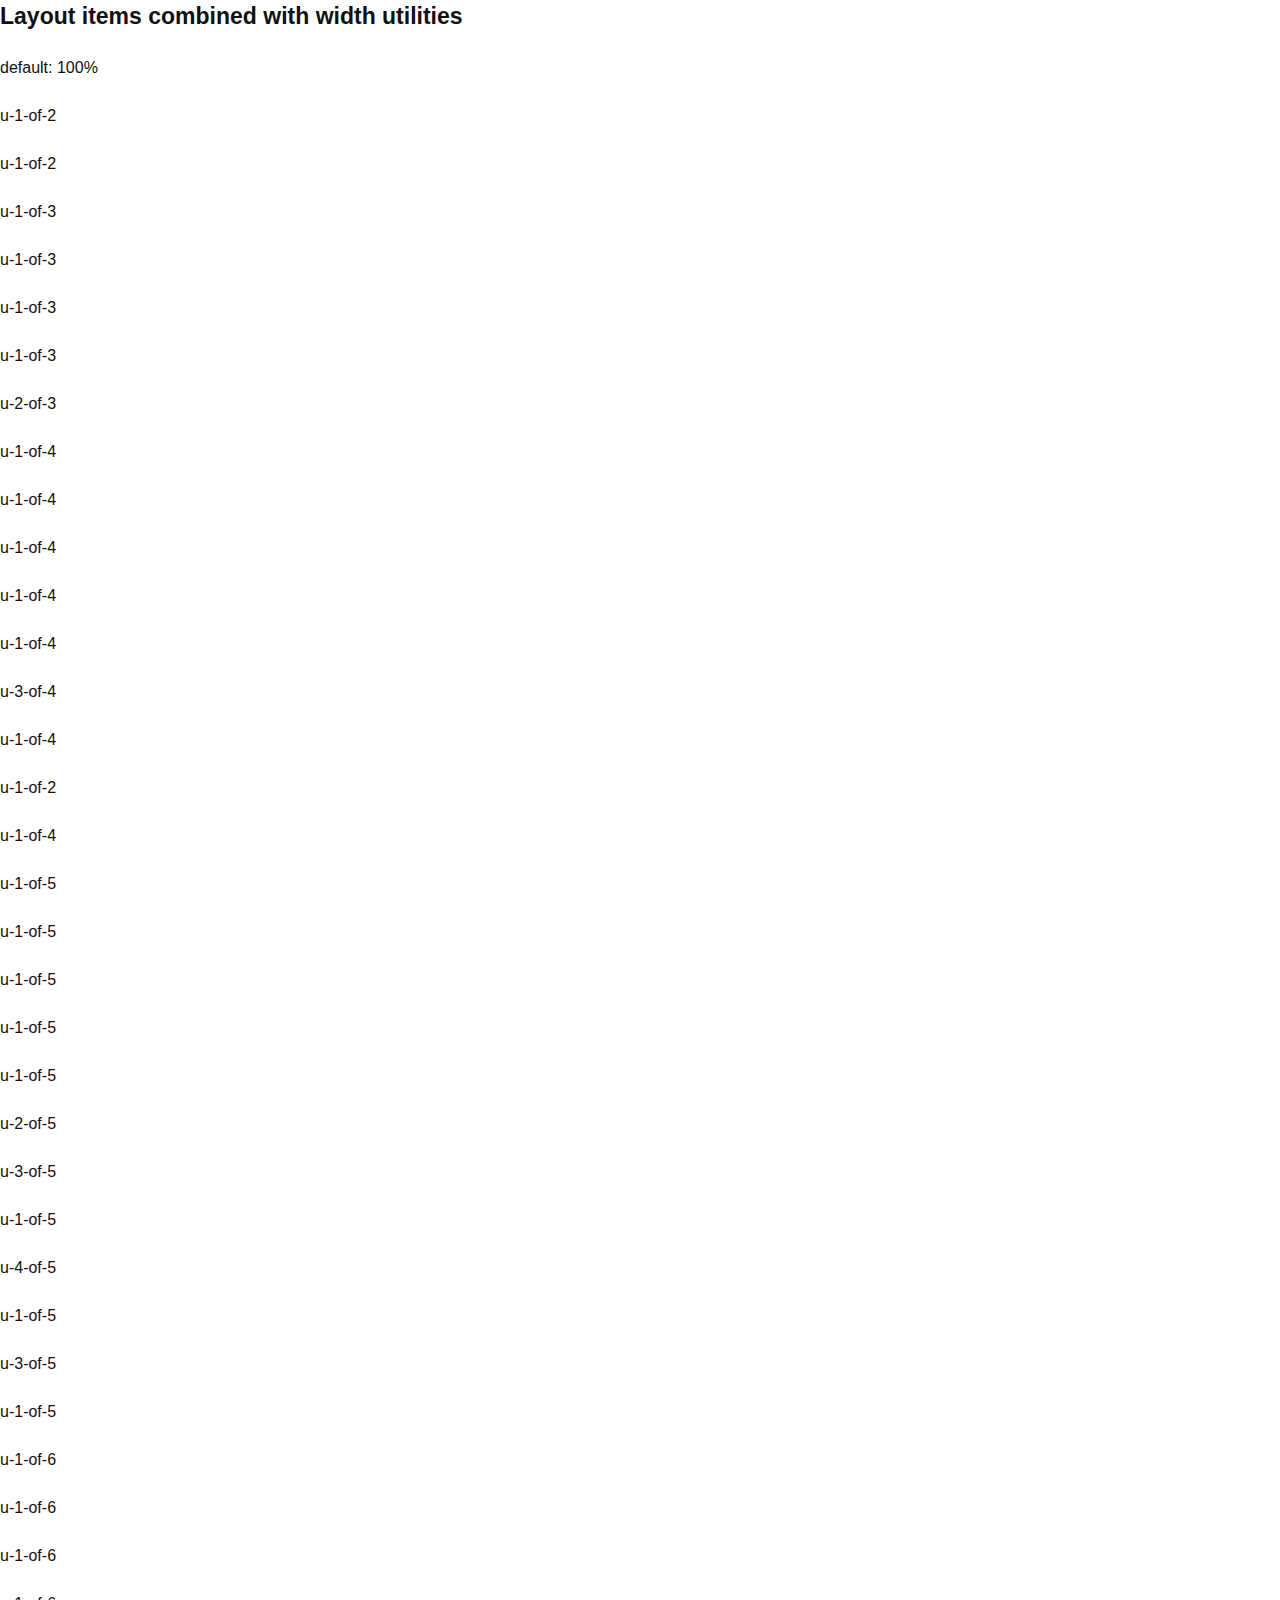
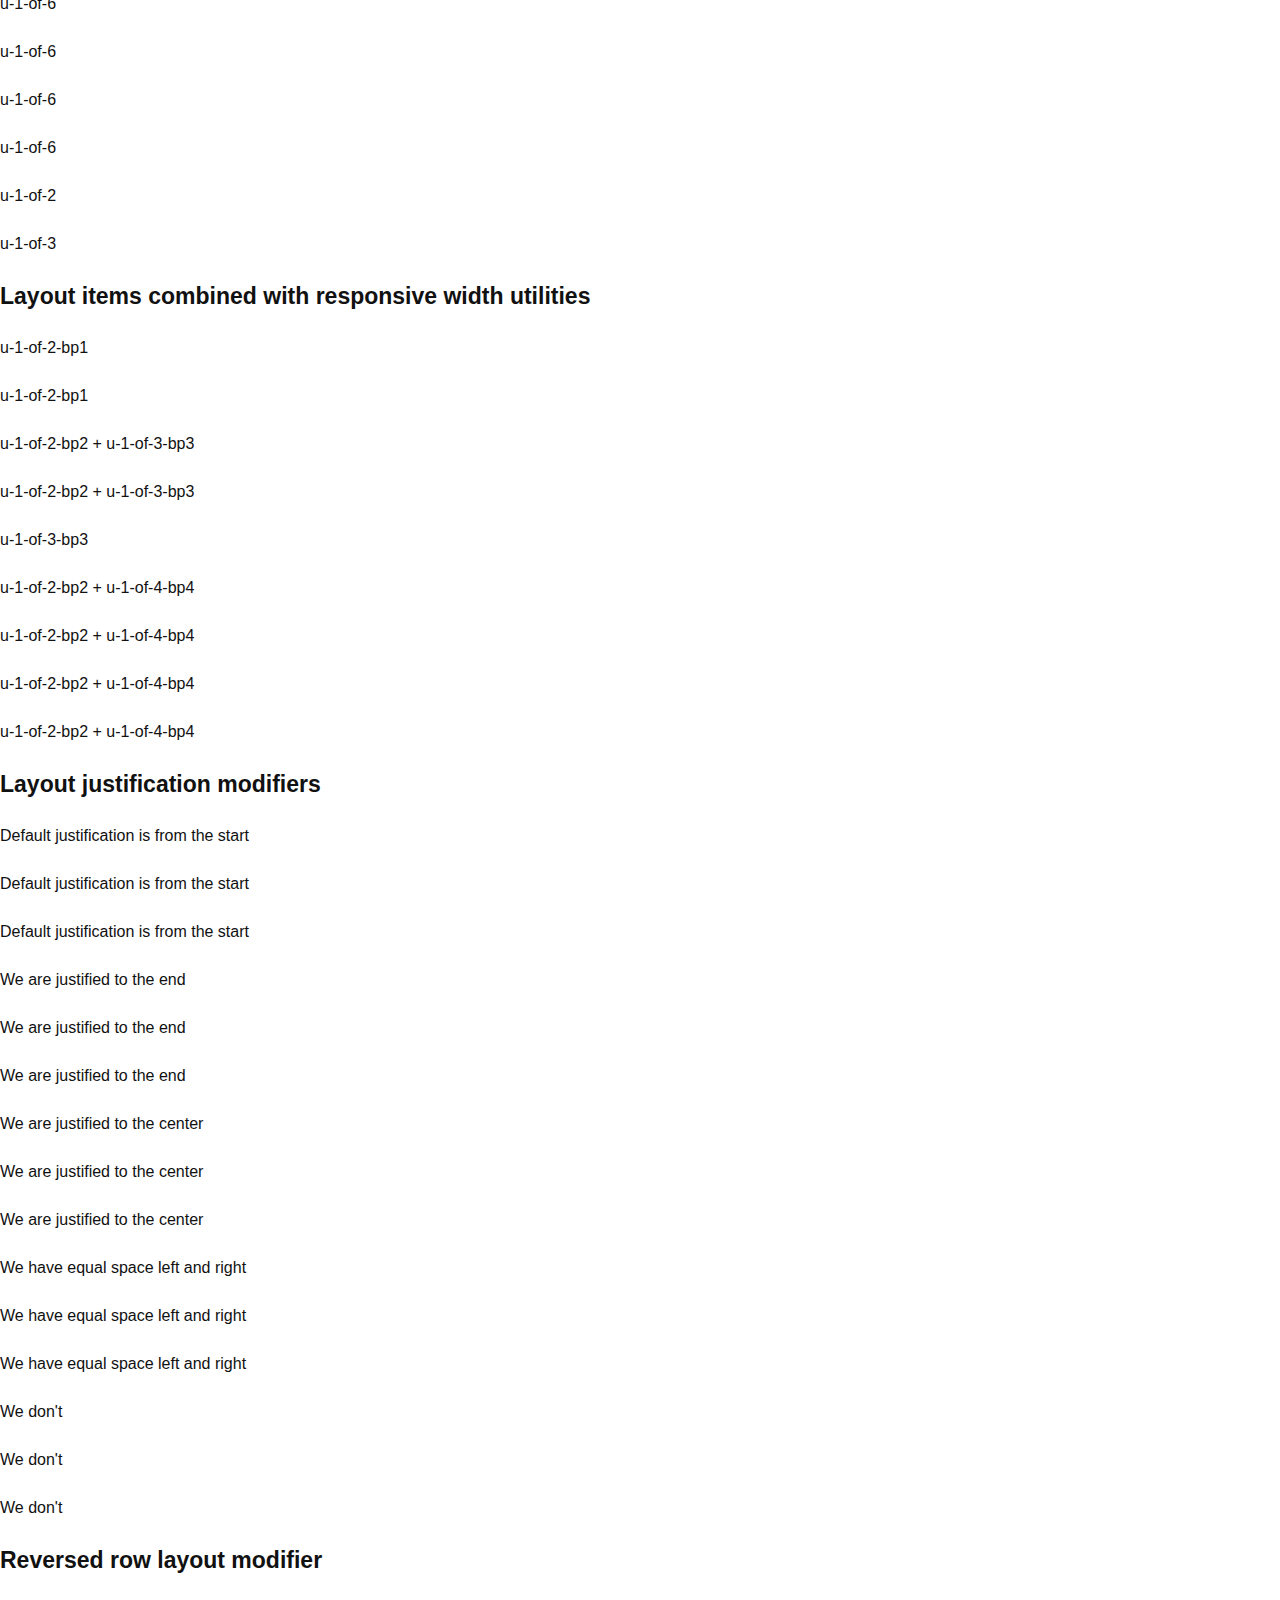
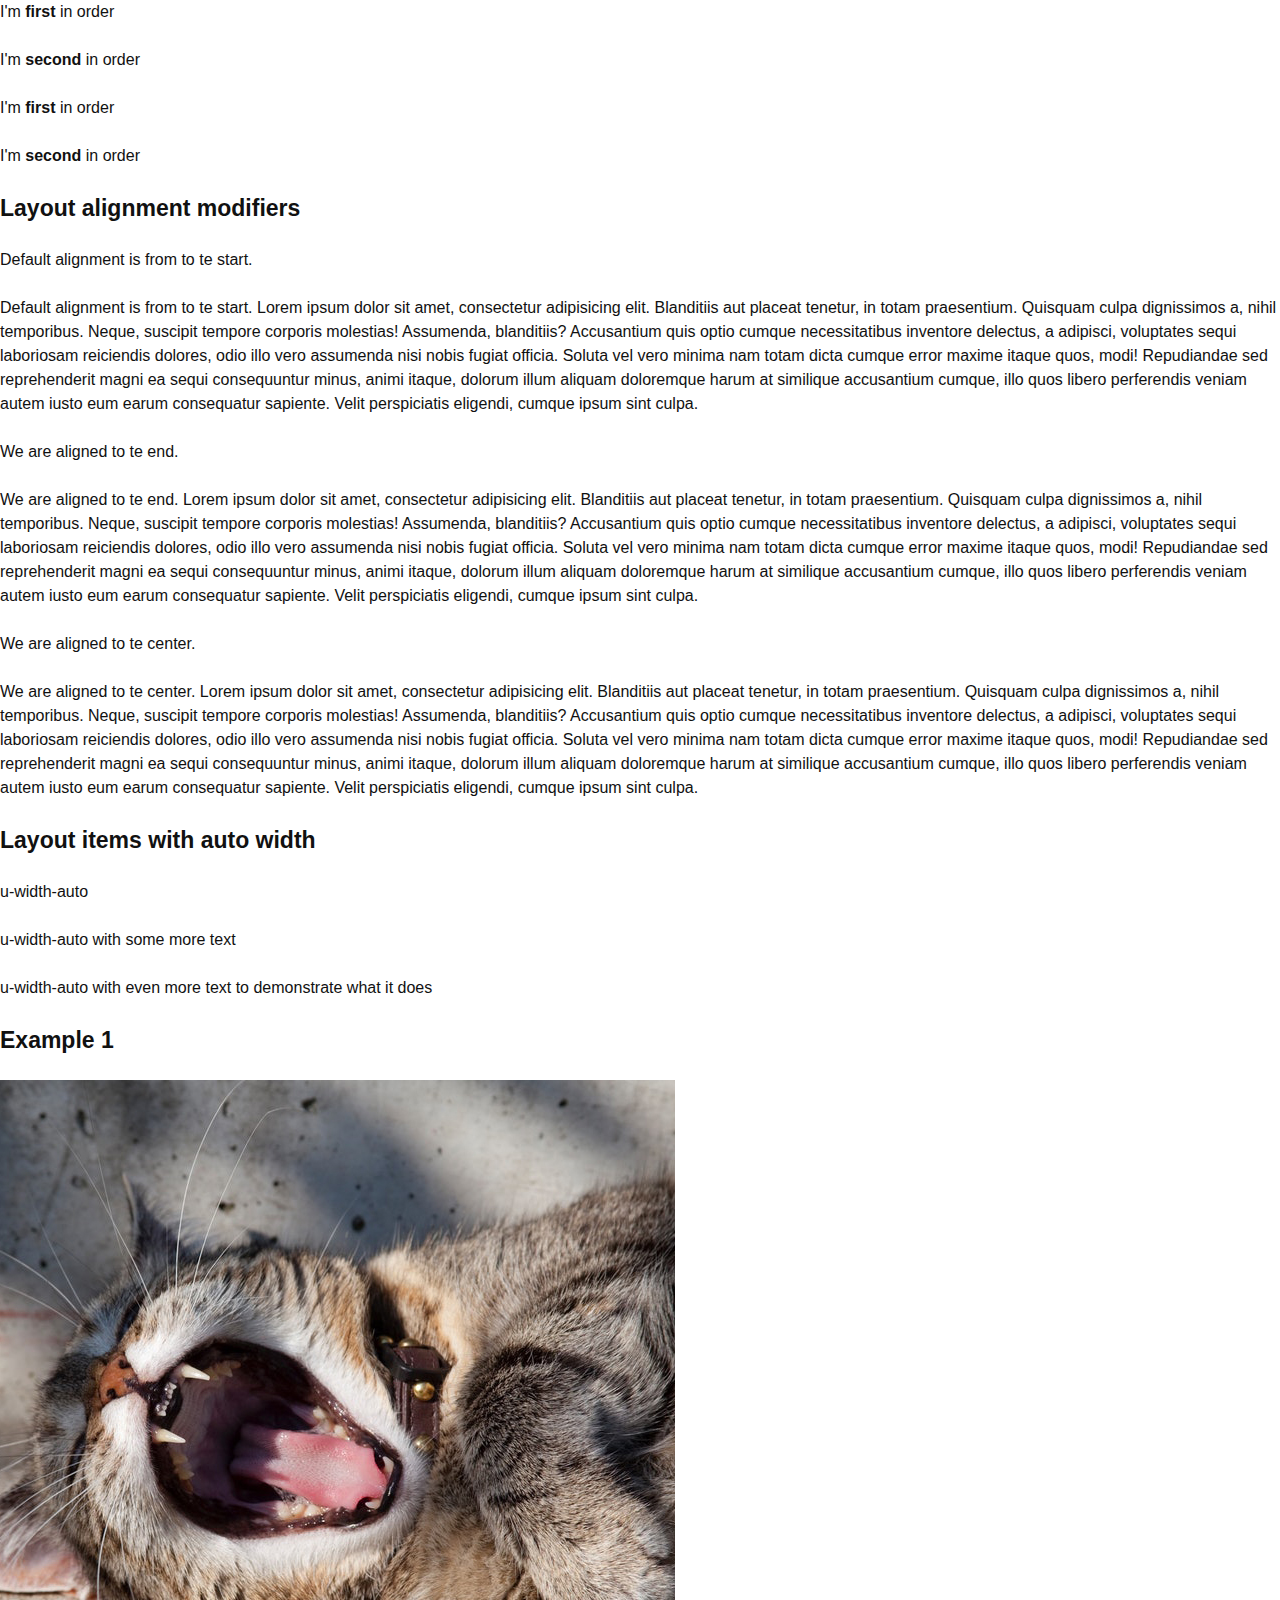
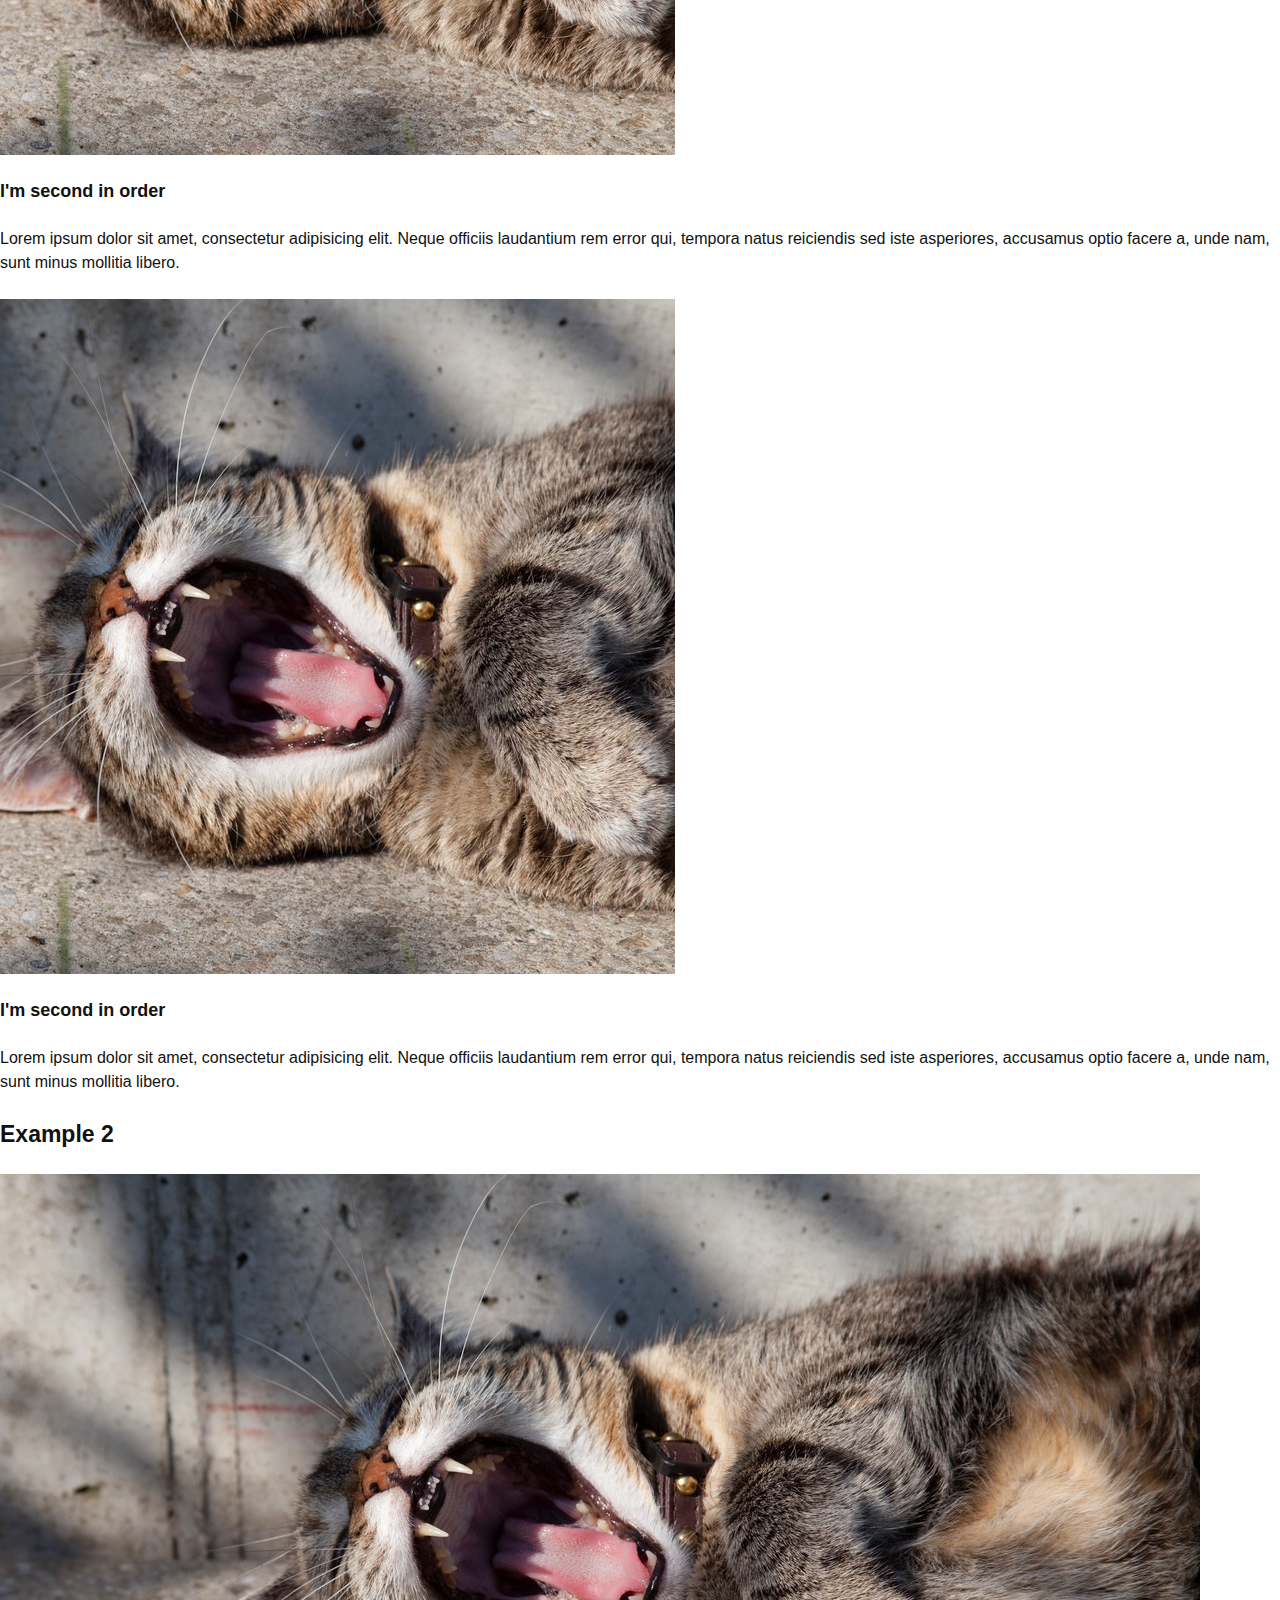
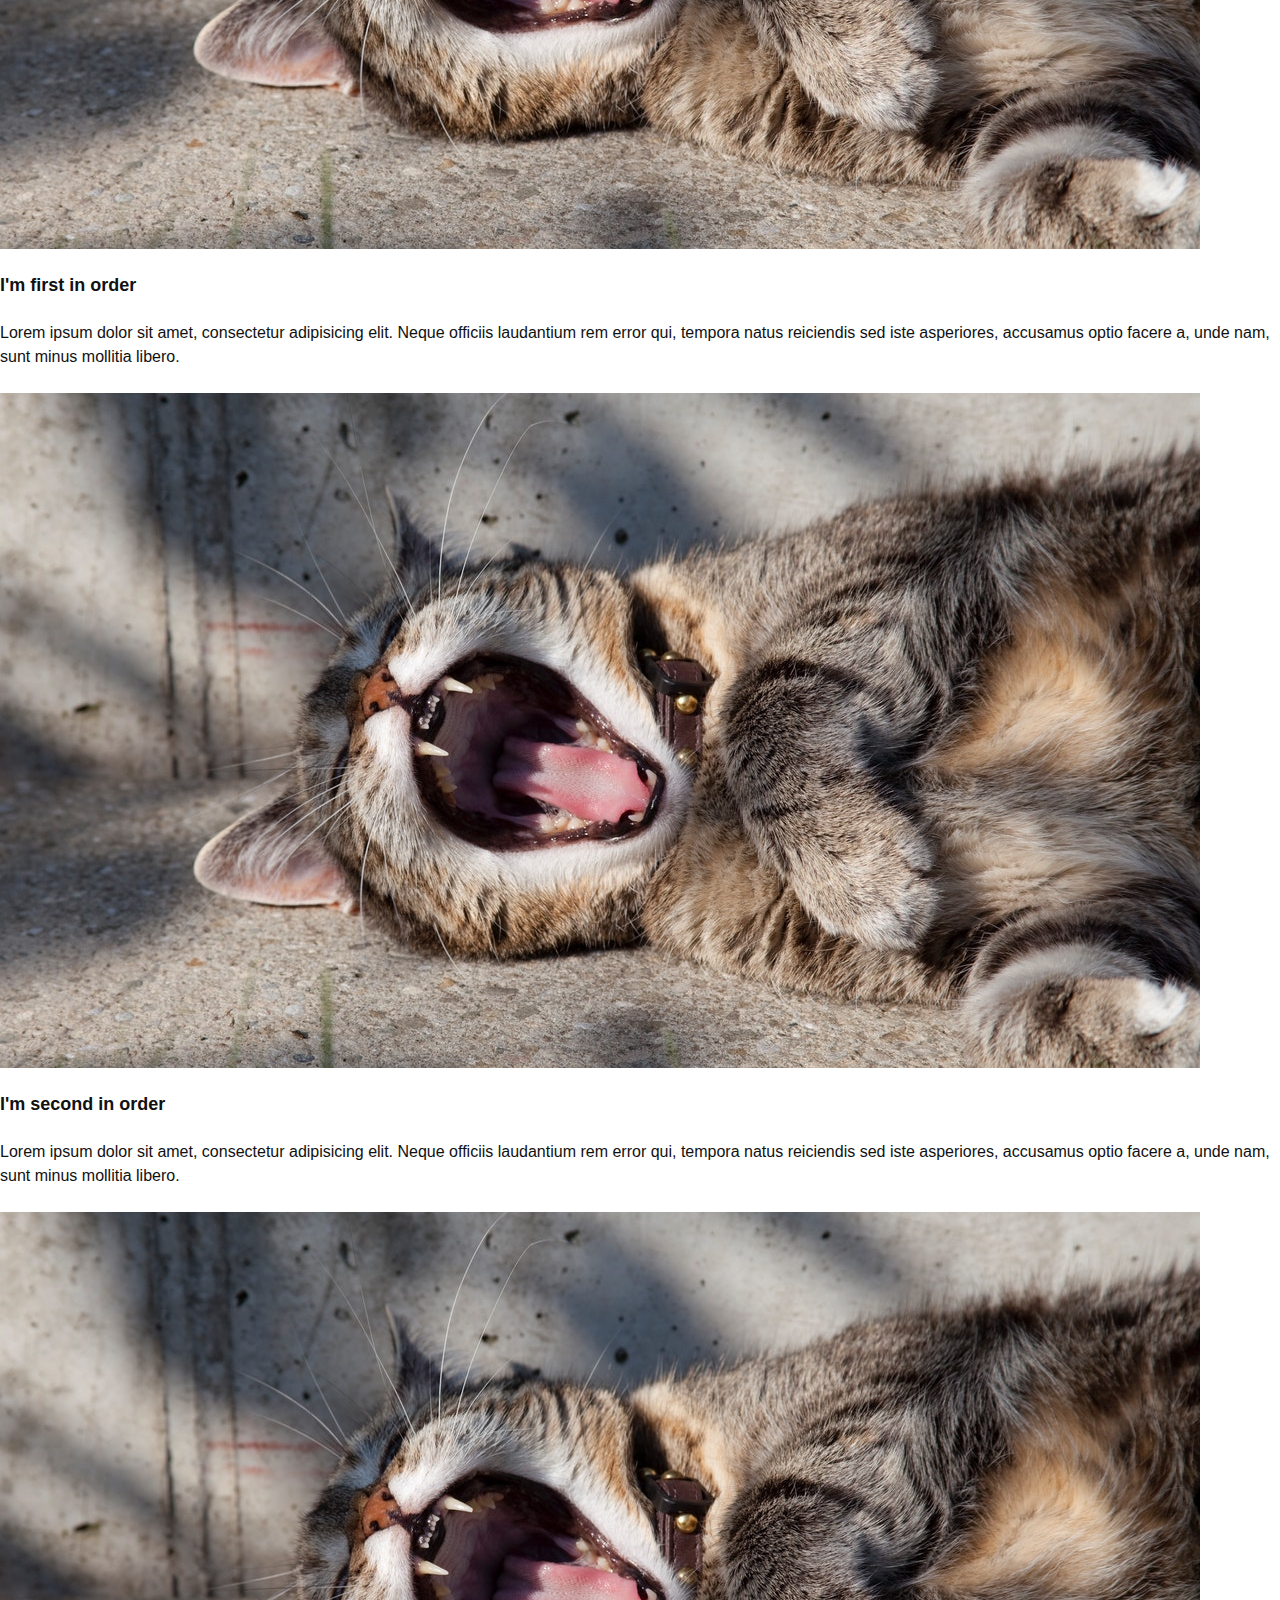
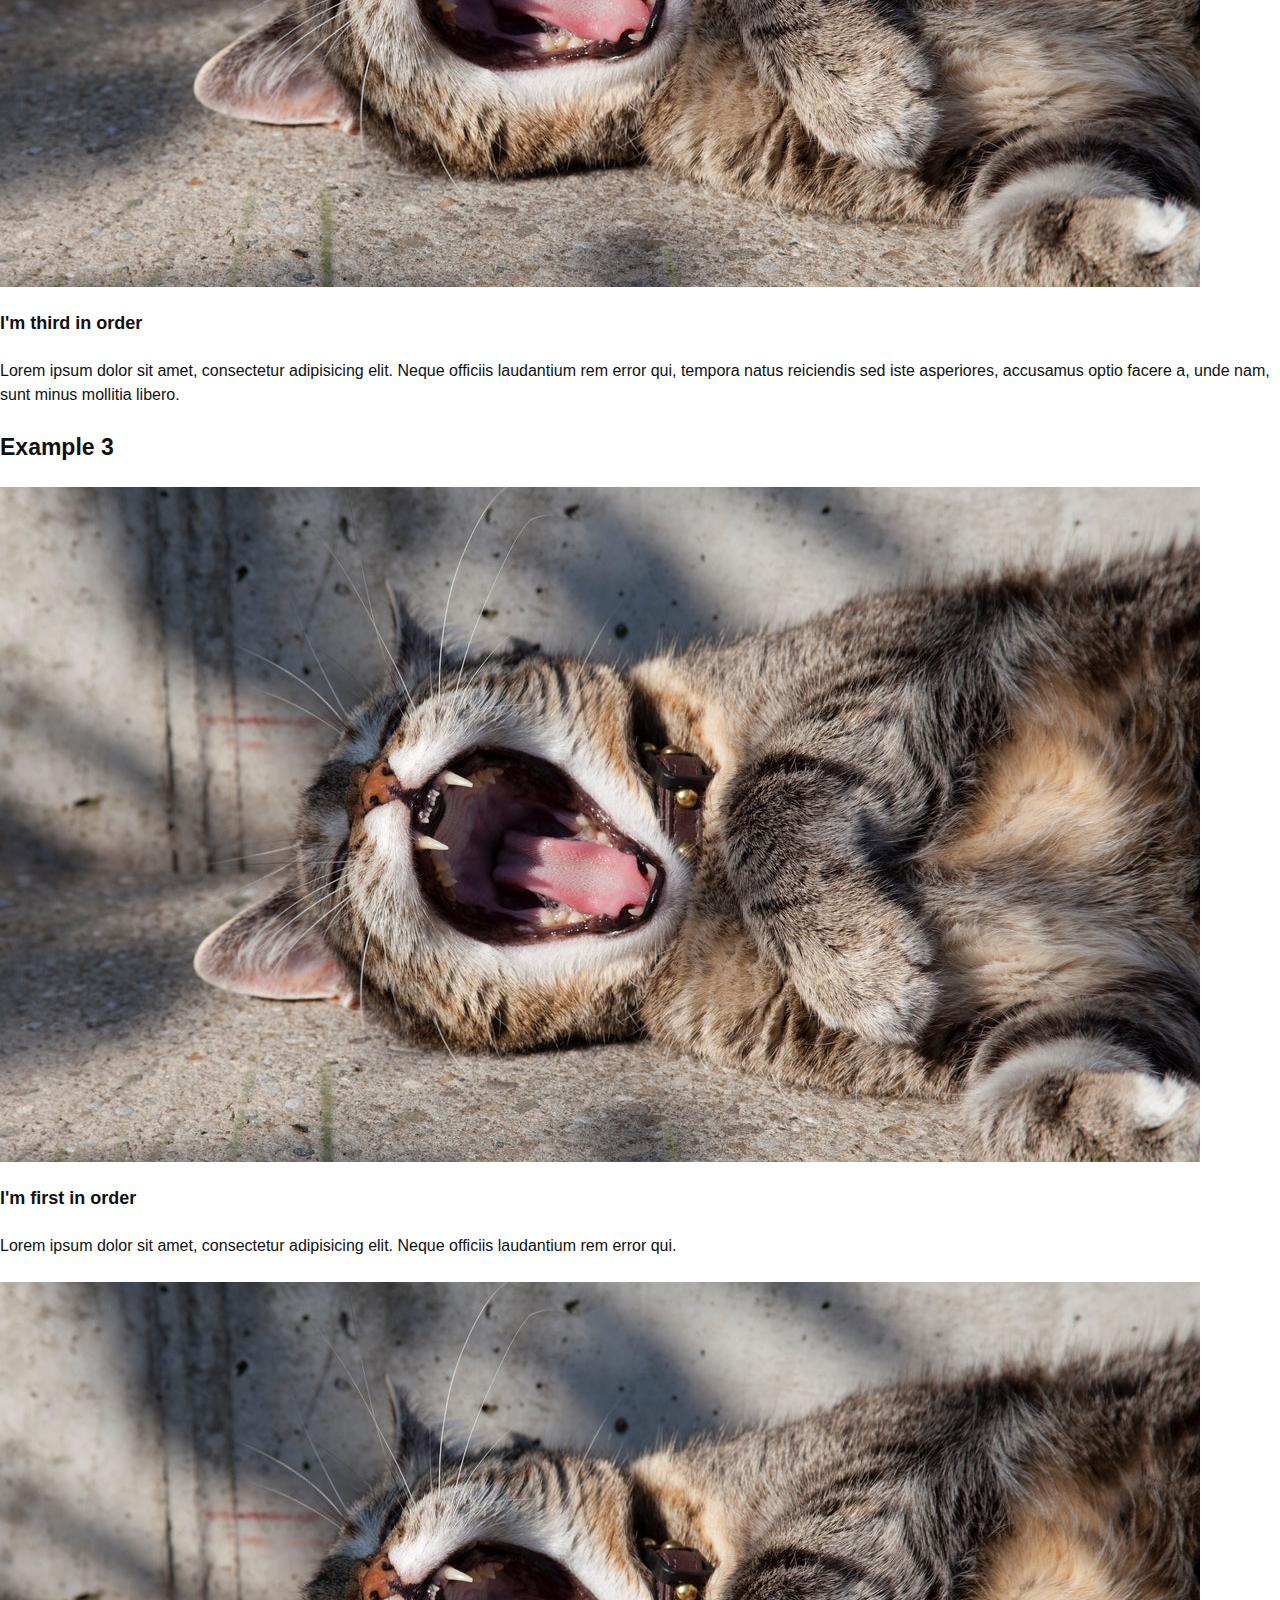
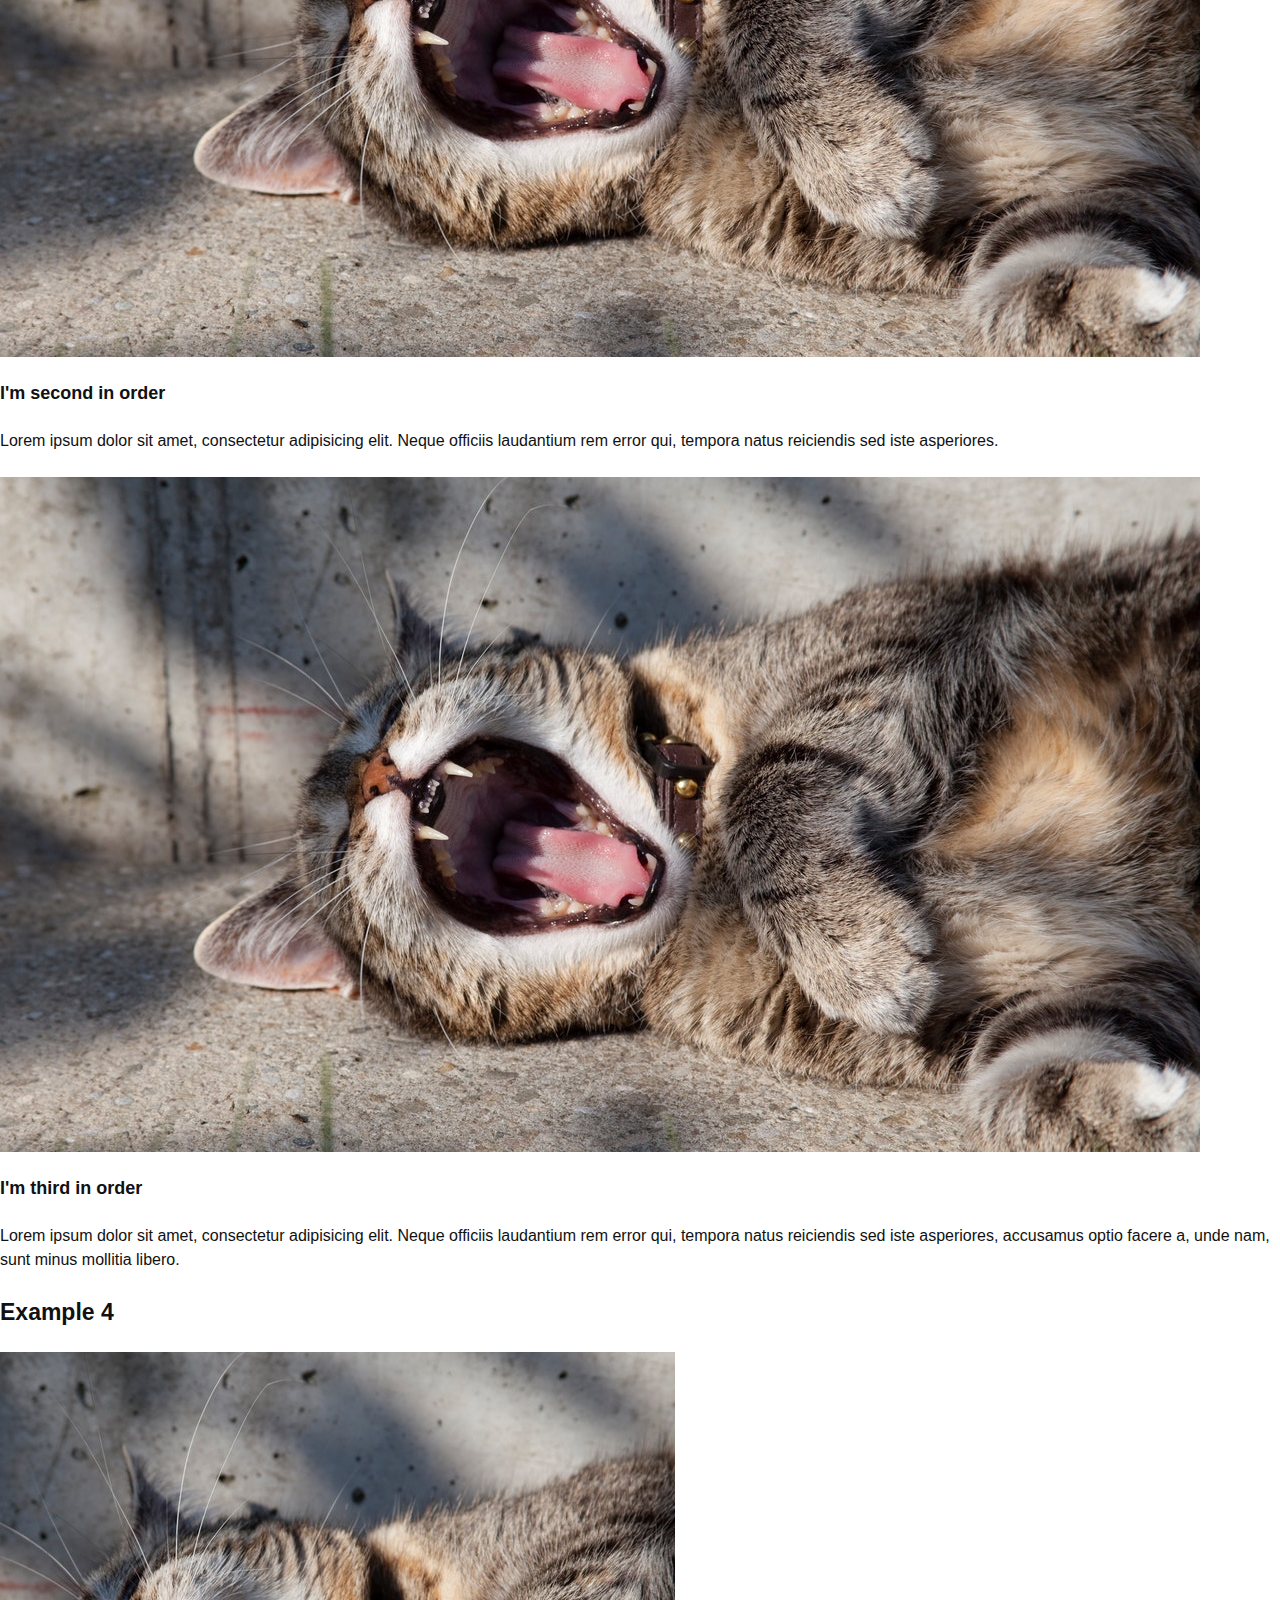
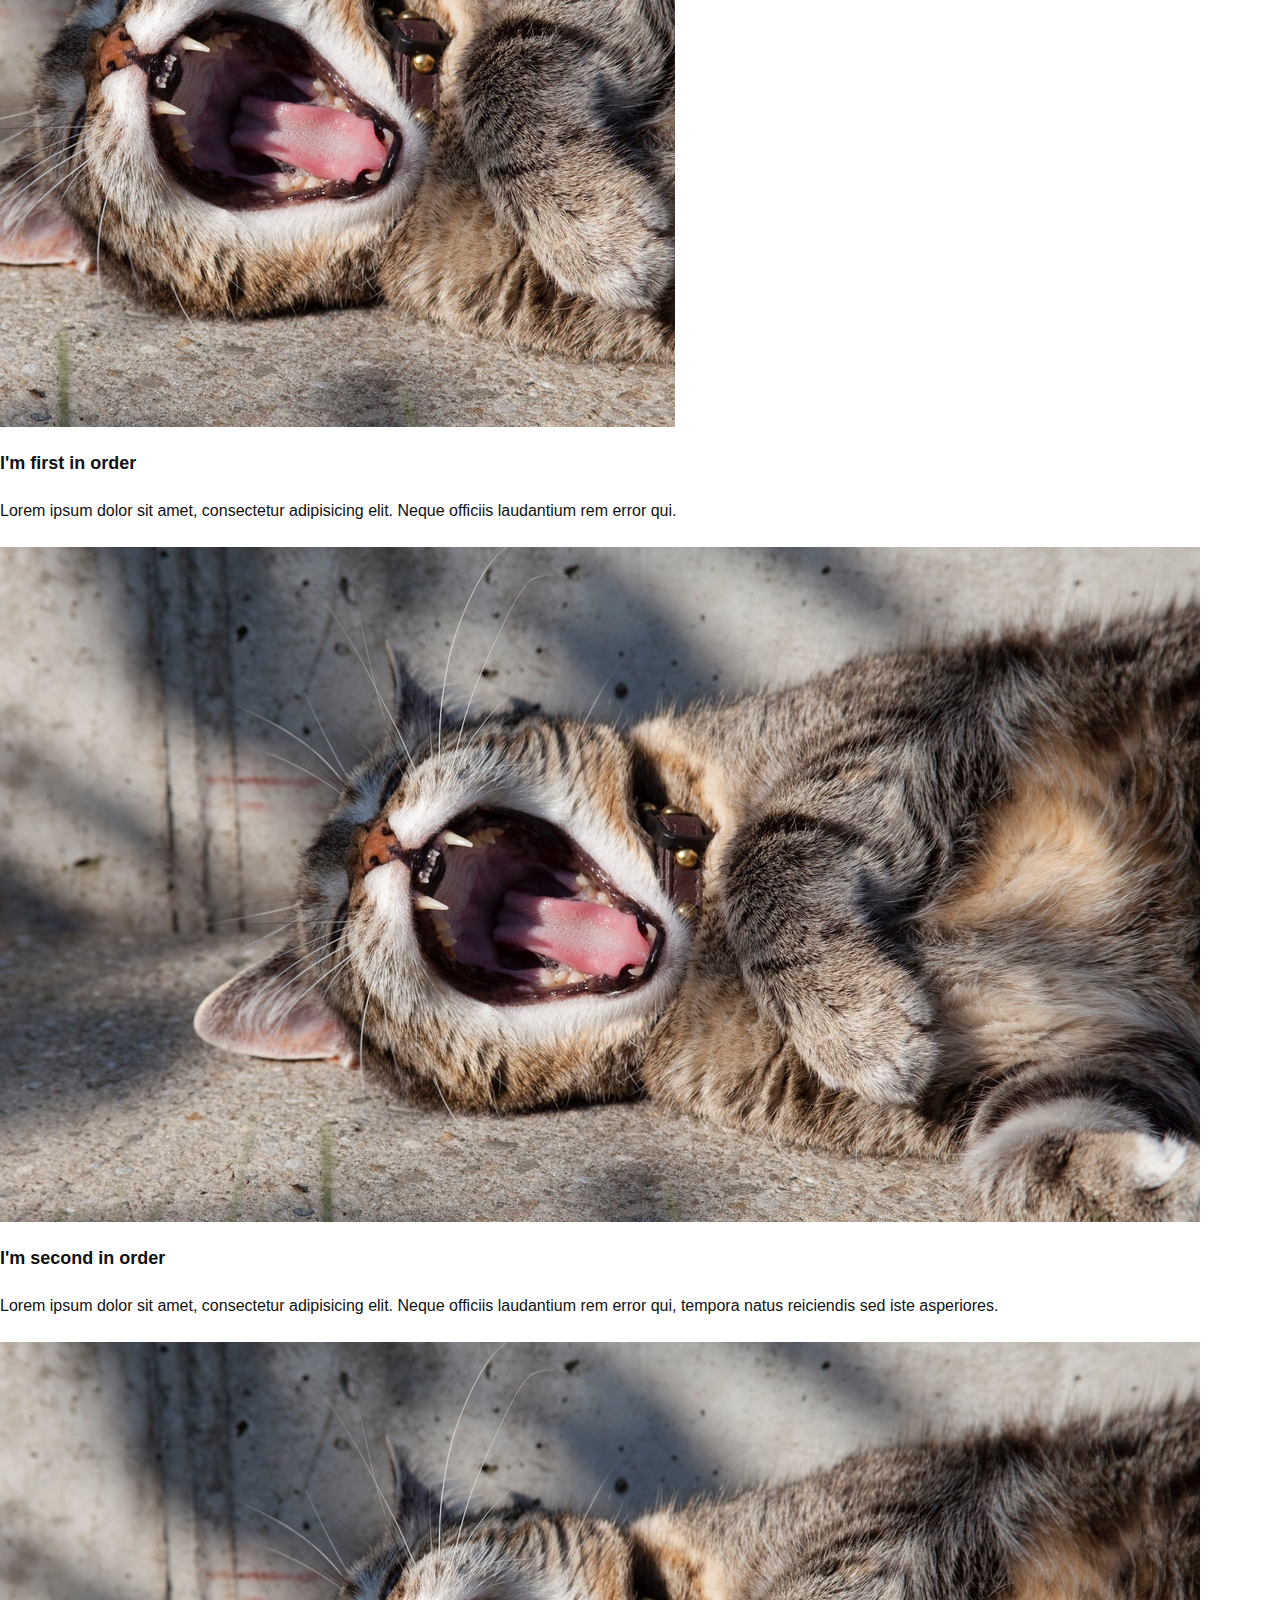
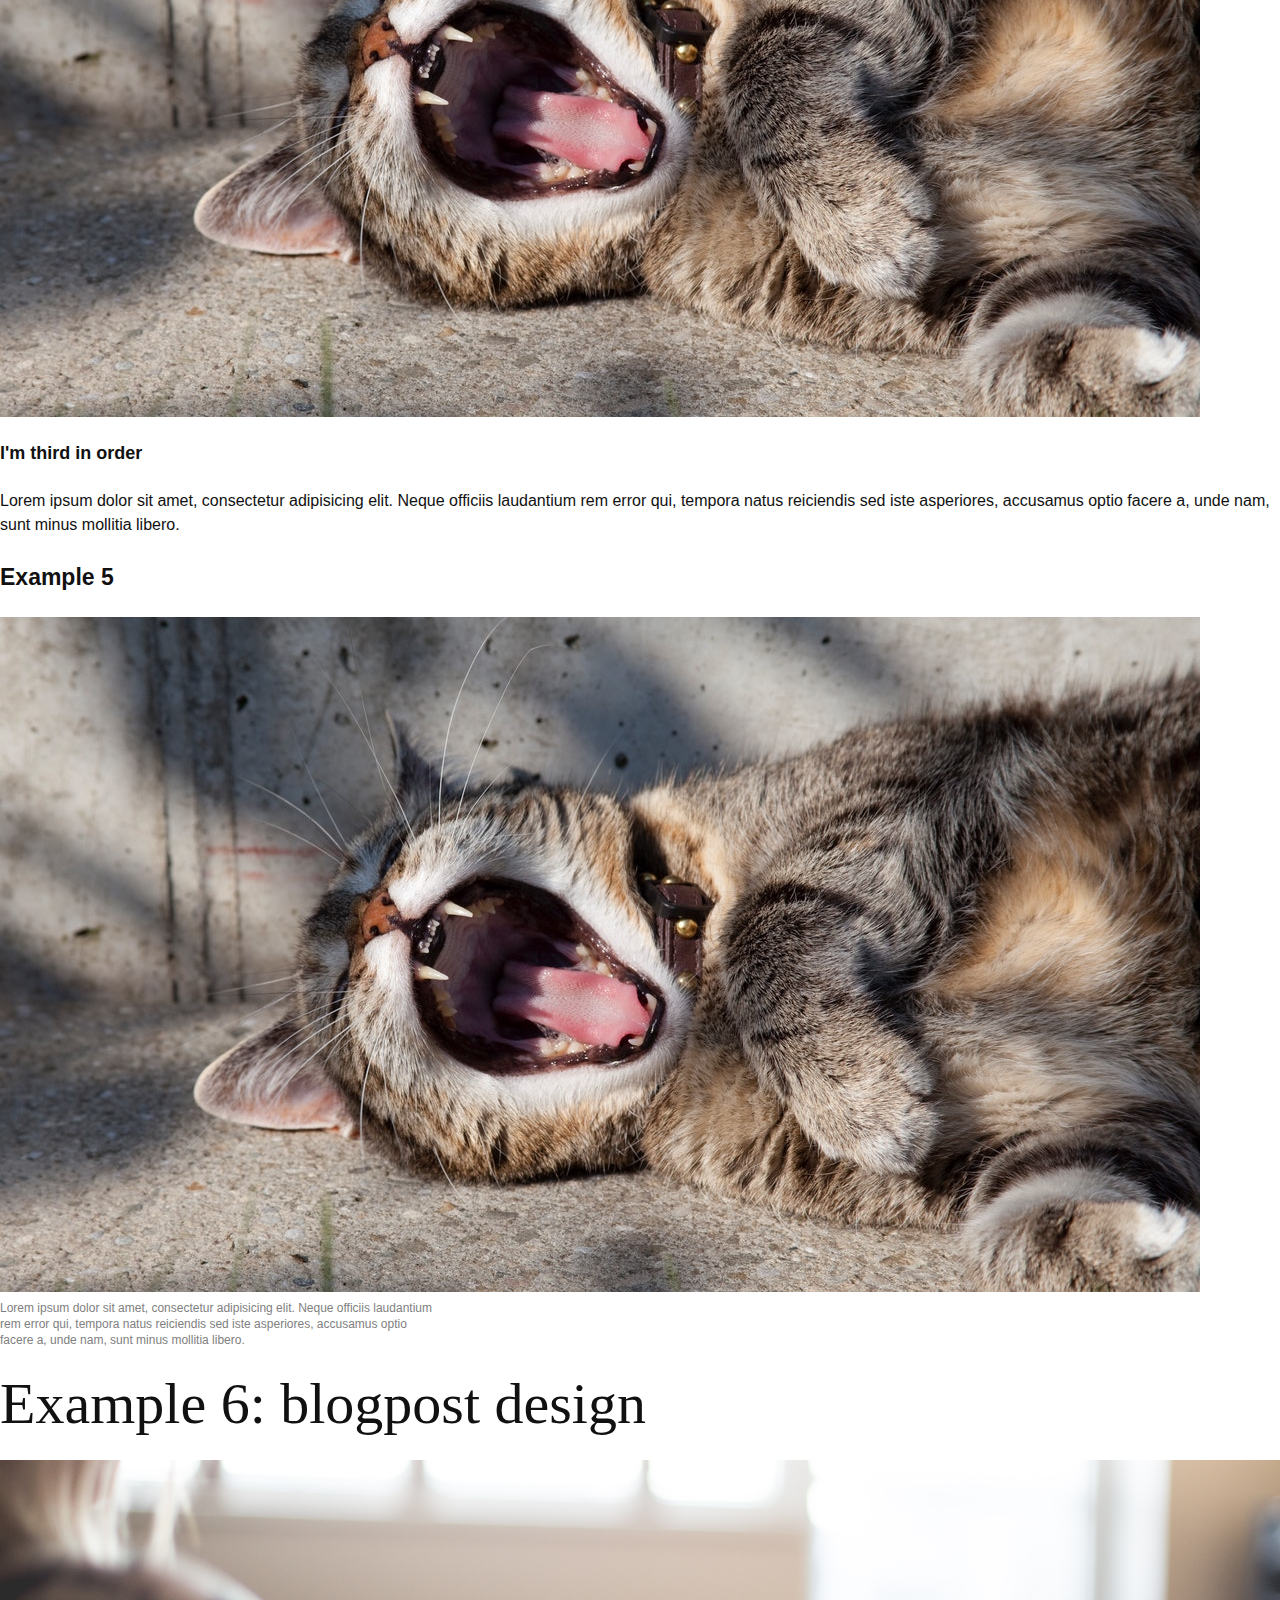
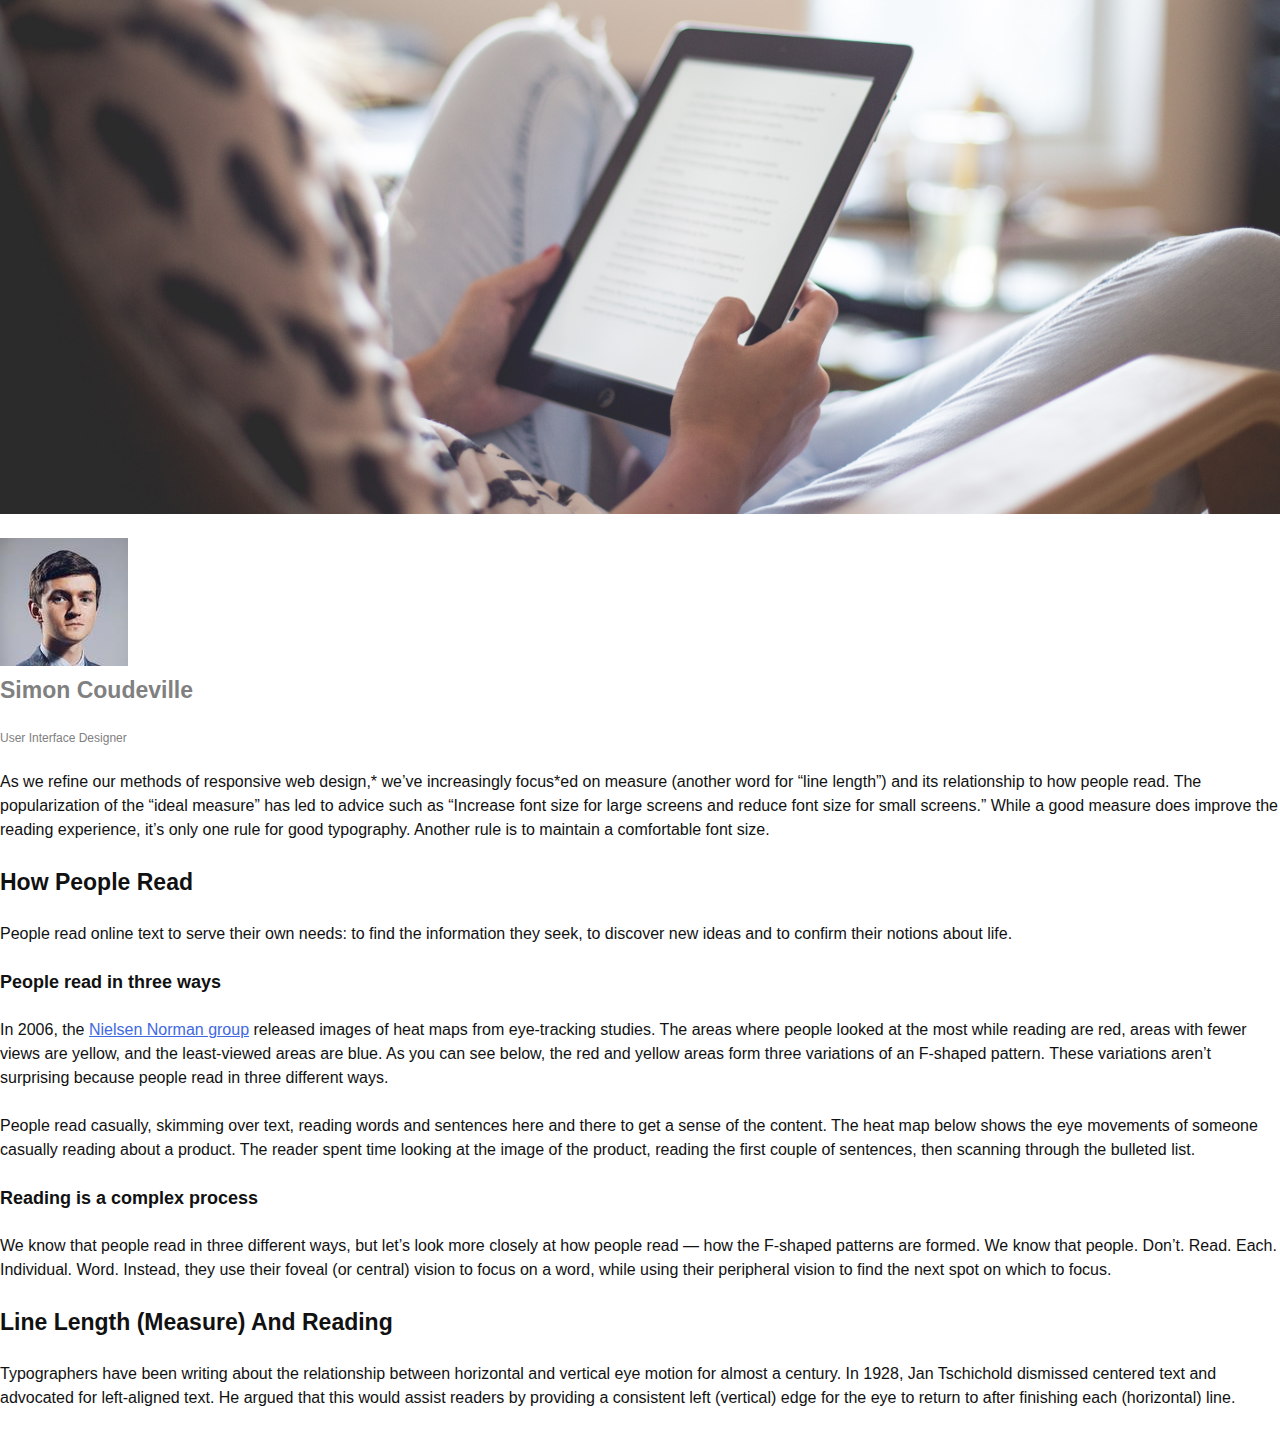
==== layout.html @ b695cb7d "Initial commit" ====
<!doctype html>
<html lang="en">

<head>
    <meta charset="utf-8">
    <meta http-equiv="x-ua-compatible" content="ie=edge">
    <title>Simon Coudeville - HTML5 Boilerplate</title>
    <meta name="description" content="This is my HTML5 boilerplate.">
    <meta name="viewport" content="width=device-width, initial-scale=1.0">
    <meta name="msapplication-TileColor" content="#e85e00">
    <meta name="theme-color" content="#e85e00">

    <link rel="icon" href="favicon.svg">
    <link rel="apple-touch-icon" href="apple-touch-icon.png">
    <link rel="manifest" href="manifest.json">

    <link rel="stylesheet" href="css/normalize.css">
    <link rel="stylesheet" href="css/screen.css">
</head>

<body>
    <section class="o-row o-row--lg">
        <div class="o-container">
            <h2>Layout items combined with width utilities</h2>
            <div class="o-layout o-layout--gutter">
                <div class="o-layout__item u-1-of-1">
                    <p class="c-layout-block c-layout-block--ellipsis">default: 100%</p>
                </div>
                <div class="o-layout__item u-1-of-2">
                    <p class="c-layout-block c-layout-block--ellipsis">u-1-of-2</p>
                </div>
                <div class="o-layout__item u-1-of-2">
                    <p class="c-layout-block c-layout-block--ellipsis">u-1-of-2</p>
                </div>
                <div class="o-layout__item u-1-of-3">
                    <p class="c-layout-block c-layout-block--ellipsis">u-1-of-3</p>
                </div>
                <div class="o-layout__item u-1-of-3">
                    <p class="c-layout-block c-layout-block--ellipsis">u-1-of-3</p>
                </div>
                <div class="o-layout__item u-1-of-3">
                    <p class="c-layout-block c-layout-block--ellipsis">u-1-of-3</p>
                </div>
                <div class="o-layout__item u-1-of-3">
                    <p class="c-layout-block c-layout-block--ellipsis">u-1-of-3</p>
                </div>
                <div class="o-layout__item u-2-of-3">
                    <p class="c-layout-block c-layout-block--ellipsis">u-2-of-3</p>
                </div>
                <div class="o-layout__item u-1-of-4">
                    <p class="c-layout-block c-layout-block--ellipsis">u-1-of-4</p>
                </div>
                <div class="o-layout__item u-1-of-4">
                    <p class="c-layout-block c-layout-block--ellipsis">u-1-of-4</p>
                </div>
                <div class="o-layout__item u-1-of-4">
                    <p class="c-layout-block c-layout-block--ellipsis">u-1-of-4</p>
                </div>
                <div class="o-layout__item u-1-of-4">
                    <p class="c-layout-block c-layout-block--ellipsis">u-1-of-4</p>
                </div>
                <div class="o-layout__item u-1-of-4">
                    <p class="c-layout-block c-layout-block--ellipsis">u-1-of-4</p>
                </div>
                <div class="o-layout__item u-3-of-4">
                    <p class="c-layout-block c-layout-block--ellipsis">u-3-of-4</p>
                </div>
                <div class="o-layout__item u-1-of-4">
                    <p class="c-layout-block c-layout-block--ellipsis">u-1-of-4</p>
                </div>
                <div class="o-layout__item u-1-of-2">
                    <p class="c-layout-block c-layout-block--ellipsis">u-1-of-2</p>
                </div>
                <div class="o-layout__item u-1-of-4">
                    <p class="c-layout-block c-layout-block--ellipsis">u-1-of-4</p>
                </div>
                <div class="o-layout__item u-1-of-5">
                    <p class="c-layout-block c-layout-block--ellipsis">u-1-of-5</p>
                </div>
                <div class="o-layout__item u-1-of-5">
                    <p class="c-layout-block c-layout-block--ellipsis">u-1-of-5</p>
                </div>
                <div class="o-layout__item u-1-of-5">
                    <p class="c-layout-block c-layout-block--ellipsis">u-1-of-5</p>
                </div>
                <div class="o-layout__item u-1-of-5">
                    <p class="c-layout-block c-layout-block--ellipsis">u-1-of-5</p>
                </div>
                <div class="o-layout__item u-1-of-5">
                    <p class="c-layout-block c-layout-block--ellipsis">u-1-of-5</p>
                </div>
                <div class="o-layout__item u-2-of-5">
                    <p class="c-layout-block c-layout-block--ellipsis">u-2-of-5</p>
                </div>
                <div class="o-layout__item u-3-of-5">
                    <p class="c-layout-block c-layout-block--ellipsis">u-3-of-5</p>
                </div>
                <div class="o-layout__item u-1-of-5">
                    <p class="c-layout-block c-layout-block--ellipsis">u-1-of-5</p>
                </div>
                <div class="o-layout__item u-4-of-5">
                    <p class="c-layout-block c-layout-block--ellipsis">u-4-of-5</p>
                </div>
                <div class="o-layout__item u-1-of-5">
                    <p class="c-layout-block c-layout-block--ellipsis">u-1-of-5</p>
                </div>
                <div class="o-layout__item u-3-of-5">
                    <p class="c-layout-block c-layout-block--ellipsis">u-3-of-5</p>
                </div>
                <div class="o-layout__item u-1-of-5">
                    <p class="c-layout-block c-layout-block--ellipsis">u-1-of-5</p>
                </div>
                <div class="o-layout__item u-1-of-6">
                    <p class="c-layout-block c-layout-block--ellipsis">u-1-of-6</p>
                </div>
                <div class="o-layout__item u-1-of-6">
                    <p class="c-layout-block c-layout-block--ellipsis">u-1-of-6</p>
                </div>
                <div class="o-layout__item u-1-of-6">
                    <p class="c-layout-block c-layout-block--ellipsis">u-1-of-6</p>
                </div>
                <div class="o-layout__item u-1-of-6">
                    <p class="c-layout-block c-layout-block--ellipsis">u-1-of-6</p>
                </div>
                <div class="o-layout__item u-1-of-6">
                    <p class="c-layout-block c-layout-block--ellipsis">u-1-of-6</p>
                </div>
                <div class="o-layout__item u-1-of-6">
                    <p class="c-layout-block c-layout-block--ellipsis">u-1-of-6</p>
                </div>
                <div class="o-layout__item u-1-of-6">
                    <p class="c-layout-block c-layout-block--ellipsis">u-1-of-6</p>
                </div>
                <div class="o-layout__item u-1-of-2">
                    <p class="c-layout-block c-layout-block--ellipsis">u-1-of-2</p>
                </div>
                <div class="o-layout__item u-1-of-3">
                    <p class="c-layout-block c-layout-block--ellipsis">u-1-of-3</p>
                </div>
            </div>
        </div>
    </section>
    <section class="o-row o-row--lg">
        <div class="o-container">
            <h2>Layout items combined with responsive width utilities</h2>
            <div class="o-layout o-layout--gutter">
                <div class="o-layout__item u-1-of-2-bp1">
                    <p class="c-layout-block c-layout-block--ellipsis">u-1-of-2-bp1</p>
                </div>
                <div class="o-layout__item u-1-of-2-bp1">
                    <p class="c-layout-block c-layout-block--ellipsis">u-1-of-2-bp1</p>
                </div>
                <div class="o-layout__item u-1-of-2-bp2 u-1-of-3-bp3">
                    <p class="c-layout-block c-layout-block--ellipsis">u-1-of-2-bp2 + u-1-of-3-bp3</p>
                </div>
                <div class="o-layout__item u-1-of-2-bp2 u-1-of-3-bp3">
                    <p class="c-layout-block c-layout-block--ellipsis">u-1-of-2-bp2 + u-1-of-3-bp3</p>
                </div>
                <div class="o-layout__item u-1-of-3-bp3">
                    <p class="c-layout-block c-layout-block--ellipsis">u-1-of-3-bp3</p>
                </div>
                <div class="o-layout__item u-1-of-2-bp2 u-1-of-4-bp4">
                    <p class="c-layout-block c-layout-block--ellipsis">u-1-of-2-bp2 + u-1-of-4-bp4</p>
                </div>
                <div class="o-layout__item u-1-of-2-bp2 u-1-of-4-bp4">
                    <p class="c-layout-block c-layout-block--ellipsis">u-1-of-2-bp2 + u-1-of-4-bp4</p>
                </div>
                <div class="o-layout__item u-1-of-2-bp2 u-1-of-4-bp4">
                    <p class="c-layout-block c-layout-block--ellipsis">u-1-of-2-bp2 + u-1-of-4-bp4</p>
                </div>
                <div class="o-layout__item u-1-of-2-bp2 u-1-of-4-bp4">
                    <p class="c-layout-block c-layout-block--ellipsis">u-1-of-2-bp2 + u-1-of-4-bp4</p>
                </div>
            </div>
        </div>
    </section>
    <section class="o-row o-row--lg">
        <div class="o-container">
            <h2>Layout justification modifiers</h2>
            <div class="o-layout o-layout--gutter">
                <div class="o-layout__item u-1-of-4-bp2">
                    <p class="c-layout-block c-layout-block--ellipsis">Default justification is from the start</p>
                </div>
                <div class="o-layout__item u-1-of-4-bp2">
                    <p class="c-layout-block c-layout-block--ellipsis">Default justification is from the start</p>
                </div>
                <div class="o-layout__item u-1-of-4-bp2">
                    <p class="c-layout-block c-layout-block--ellipsis">Default justification is from the start</p>
                </div>
            </div>
            <div class="o-layout o-layout--gutter o-layout--justify-end">
                <div class="o-layout__item u-1-of-4-bp2">
                    <p class="c-layout-block c-layout-block--ellipsis">We are justified to the end</p>
                </div>
                <div class="o-layout__item u-1-of-4-bp2">
                    <p class="c-layout-block c-layout-block--ellipsis">We are justified to the end</p>
                </div>
                <div class="o-layout__item u-1-of-4-bp2">
                    <p class="c-layout-block c-layout-block--ellipsis">We are justified to the end</p>
                </div>
            </div>
            <div class="o-layout o-layout--gutter o-layout--justify-center">
                <div class="o-layout__item u-1-of-4-bp2">
                    <p class="c-layout-block c-layout-block--ellipsis">We are justified to the center</p>
                </div>
                <div class="o-layout__item u-1-of-4-bp2">
                    <p class="c-layout-block c-layout-block--ellipsis">We are justified to the center</p>
                </div>
                <div class="o-layout__item u-1-of-4-bp2">
                    <p class="c-layout-block c-layout-block--ellipsis">We are justified to the center</p>
                </div>
            </div>
            <div class="o-layout o-layout--gutter o-layout--justify-space-around">
                <div class="o-layout__item u-1-of-4-bp2">
                    <p class="c-layout-block c-layout-block--ellipsis">We have equal space left and right</p>
                </div>
                <div class="o-layout__item u-1-of-4-bp2">
                    <p class="c-layout-block c-layout-block--ellipsis">We have equal space left and right</p>
                </div>
                <div class="o-layout__item u-1-of-4-bp2">
                    <p class="c-layout-block c-layout-block--ellipsis">We have equal space left and right</p>
                </div>
            </div>
            <div class="o-layout o-layout--gutter o-layout--justify-space-between">
                <div class="o-layout__item u-1-of-4-bp2">
                    <p class="c-layout-block c-layout-block--ellipsis">We don't </p>
                </div>
                <div class="o-layout__item u-1-of-4-bp2">
                    <p class="c-layout-block c-layout-block--ellipsis">We don't </p>
                </div>
                <div class="o-layout__item u-1-of-4-bp2">
                    <p class="c-layout-block c-layout-block--ellipsis">We don't </p>
                </div>
            </div>
        </div>
    </section>
    <section class="o-row o-row--lg">
        <div class="o-container">
            <h2>Reversed row layout modifier</h2>
            <div class="o-layout o-layout--gutter">
                <div class="o-layout__item u-1-of-2-bp2">
                    <p class="c-layout-block c-layout-block--ellipsis">I'm <strong>first</strong> in order</p>
                </div>
                <div class="o-layout__item u-1-of-2-bp2">
                    <p class="c-layout-block c-layout-block--ellipsis">I'm <strong>second</strong> in order</p>
                </div>
            </div>
            <div class="o-layout o-layout--gutter o-layout--row-reverse">
                <div class="o-layout__item u-1-of-2-bp2">
                    <p class="c-layout-block c-layout-block--ellipsis">I'm <strong>first</strong> in order</p>
                </div>
                <div class="o-layout__item u-1-of-2-bp2">
                    <p class="c-layout-block c-layout-block--ellipsis">I'm <strong>second</strong> in order</p>
                </div>
            </div>
        </div>
    </section>
    <section class="o-row o-row--lg">
        <div class="o-container">
            <h2>Layout alignment modifiers</h2>
            <div class="o-layout o-layout--gutter">
                <div class="o-layout__item u-1-of-2-bp2">
                    <p class="c-layout-block">Default alignment is from to te start.</p>
                </div>
                <div class="o-layout__item u-1-of-2-bp2">
                    <p class="c-layout-block">Default alignment is from to te start. Lorem ipsum dolor sit amet,
                        consectetur adipisicing elit. Blanditiis aut placeat tenetur, in totam praesentium. Quisquam
                        culpa dignissimos a, nihil temporibus. Neque, suscipit tempore corporis molestias! Assumenda,
                        blanditiis? Accusantium quis optio cumque necessitatibus inventore delectus, a adipisci,
                        voluptates sequi laboriosam reiciendis dolores, odio illo vero assumenda nisi nobis fugiat
                        officia. Soluta vel vero minima nam totam dicta cumque error maxime itaque quos, modi!
                        Repudiandae sed reprehenderit magni ea sequi consequuntur minus, animi itaque, dolorum illum
                        aliquam doloremque harum at similique accusantium cumque, illo quos libero perferendis veniam
                        autem iusto eum earum consequatur sapiente. Velit perspiciatis eligendi, cumque ipsum sint
                        culpa.</p>
                </div>
            </div>
            <div class="o-layout o-layout--gutter o-layout--align-end">
                <div class="o-layout__item u-1-of-2-bp2">
                    <p class="c-layout-block">We are aligned to te end.</p>
                </div>
                <div class="o-layout__item u-1-of-2-bp2">
                    <p class="c-layout-block">We are aligned to te end. Lorem ipsum dolor sit amet, consectetur
                        adipisicing elit. Blanditiis aut placeat tenetur, in totam praesentium. Quisquam culpa
                        dignissimos a, nihil temporibus. Neque, suscipit tempore corporis molestias! Assumenda,
                        blanditiis? Accusantium quis optio cumque necessitatibus inventore delectus, a adipisci,
                        voluptates sequi laboriosam reiciendis dolores, odio illo vero assumenda nisi nobis fugiat
                        officia. Soluta vel vero minima nam totam dicta cumque error maxime itaque quos, modi!
                        Repudiandae sed reprehenderit magni ea sequi consequuntur minus, animi itaque, dolorum illum
                        aliquam doloremque harum at similique accusantium cumque, illo quos libero perferendis veniam
                        autem iusto eum earum consequatur sapiente. Velit perspiciatis eligendi, cumque ipsum sint
                        culpa.</p>
                </div>
            </div>
            <div class="o-layout o-layout--gutter o-layout--align-center">
                <div class="o-layout__item u-1-of-2-bp2">
                    <p class="c-layout-block">We are aligned to te center.</p>
                </div>
                <div class="o-layout__item u-1-of-2-bp2">
                    <p class="c-layout-block">We are aligned to te center. Lorem ipsum dolor sit amet, consectetur
                        adipisicing elit. Blanditiis aut placeat tenetur, in totam praesentium. Quisquam culpa
                        dignissimos a, nihil temporibus. Neque, suscipit tempore corporis molestias! Assumenda,
                        blanditiis? Accusantium quis optio cumque necessitatibus inventore delectus, a adipisci,
                        voluptates sequi laboriosam reiciendis dolores, odio illo vero assumenda nisi nobis fugiat
                        officia. Soluta vel vero minima nam totam dicta cumque error maxime itaque quos, modi!
                        Repudiandae sed reprehenderit magni ea sequi consequuntur minus, animi itaque, dolorum illum
                        aliquam doloremque harum at similique accusantium cumque, illo quos libero perferendis veniam
                        autem iusto eum earum consequatur sapiente. Velit perspiciatis eligendi, cumque ipsum sint
                        culpa.</p>
                </div>
            </div>
        </div>
    </section>
    <section class="o-row o-row--lg">
        <div class="o-container">
            <h2>Layout items with auto width</h2>
            <div class="o-layout o-layout--gutter">
                <div class="o-layout__item u-width-auto">
                    <p class="c-layout-block">u-width-auto</p>
                </div>
                <div class="o-layout__item u-width-auto">
                    <p class="c-layout-block">u-width-auto with some more text</p>
                </div>
                <div class="o-layout__item u-width-auto">
                    <p class="c-layout-block">u-width-auto with even more text to demonstrate what it does</p>
                </div>
            </div>
        </div>
    </section>
    <section>
        <header class="o-row o-row--lg">
            <div class="o-container">
                <h2>Example 1</h2>
            </div>
        </header>
        <article class="o-row o-row--lg">
            <div class="o-container">
                <div class="o-layout">
                    <div class="o-layout__item">
                        <figure>
                            <img src="img/yawning-cat-square.jpg" alt="This is a picture of a yawning cat">
                        </figure>
                    </div>
                    <div class="o-layout__item">
                        <h3>I'm second in order</h3>
                        <p>
                            Lorem ipsum dolor sit amet, consectetur adipisicing elit. Neque officiis laudantium rem
                            error qui, tempora natus reiciendis sed iste asperiores, accusamus optio facere a, unde nam,
                            sunt minus mollitia libero.
                        </p>
                    </div>
                </div>
            </div>
        </article>
        <article class="o-row o-row--lg">
            <div class="o-container">
                <div class="o-layout">
                    <div class="o-layout__item">
                        <figure>
                            <img src="img/yawning-cat-square.jpg" alt="This is a picture of a yawning cat">
                        </figure>
                    </div>
                    <div class="o-layout__item">
                        <h3>I'm second in order</h3>
                        <p>
                            Lorem ipsum dolor sit amet, consectetur adipisicing elit. Neque officiis laudantium rem
                            error qui, tempora natus reiciendis sed iste asperiores, accusamus optio facere a, unde nam,
                            sunt minus mollitia libero.
                        </p>
                    </div>
                </div>
            </div>
        </article>
    </section>
    <section>
        <header class="o-row o-row--lg">
            <div class="o-container">
                <h2>Example 2</h2>
            </div>
        </header>
        <div class="o-row o-row--lg">
            <div class="o-container">
                <div class="o-layout">
                    <article class="o-layout__item">
                        <figure>
                            <img src="img/yawning-cat.jpeg" alt="This is a picture of a yawning cat">
                        </figure>
                        <h3>I'm first in order</h3>
                        <p>
                            Lorem ipsum dolor sit amet, consectetur adipisicing elit. Neque officiis laudantium rem
                            error qui, tempora natus reiciendis sed iste asperiores, accusamus optio facere a, unde nam,
                            sunt minus mollitia libero.
                        </p>
                    </article>
                    <article class="o-layout__item">
                        <figure>
                            <img src="img/yawning-cat.jpeg" alt="This is a picture of a yawning cat">
                        </figure>
                        <h3>I'm second in order</h3>
                        <p>
                            Lorem ipsum dolor sit amet, consectetur adipisicing elit. Neque officiis laudantium rem
                            error qui, tempora natus reiciendis sed iste asperiores, accusamus optio facere a, unde nam,
                            sunt minus mollitia libero.
                        </p>
                    </article>
                    <article class="o-layout__item">
                        <figure>
                            <img src="img/yawning-cat.jpeg" alt="This is a picture of a yawning cat">
                        </figure>
                        <h3>I'm third in order</h3>
                        <p>
                            Lorem ipsum dolor sit amet, consectetur adipisicing elit. Neque officiis laudantium rem
                            error qui, tempora natus reiciendis sed iste asperiores, accusamus optio facere a, unde nam,
                            sunt minus mollitia libero.
                        </p>
                    </article>
                </div>
            </div>
        </div>
    </section>
    <section>
        <header class="o-row o-row--lg">
            <div class="o-container">
                <h2>Example 3</h2>
            </div>
        </header>
        <div class="o-row o-row--lg">
            <div class="o-container">
                <div class="o-layout">
                    <article class="o-layout__item">
                        <figure>
                            <img src="img/yawning-cat.jpeg" alt="This is a picture of a yawning cat">
                        </figure>
                        <div>
                            <h3>I'm first in order</h3>
                            <p>
                                Lorem ipsum dolor sit amet, consectetur adipisicing elit. Neque officiis laudantium rem
                                error qui.
                            </p>
                        </div>
                    </article>
                    <article class="o-layout__item">
                        <figure>
                            <img src="img/yawning-cat.jpeg" alt="This is a picture of a yawning cat">
                        </figure>
                        <div>
                            <h3>I'm second in order</h3>
                            <p>
                                Lorem ipsum dolor sit amet, consectetur adipisicing elit. Neque officiis laudantium rem
                                error qui, tempora natus reiciendis sed iste asperiores.
                            </p>
                        </div>
                    </article>
                    <article class="o-layout__item">
                        <figure>
                            <img src="img/yawning-cat.jpeg" alt="This is a picture of a yawning cat">
                        </figure>
                        <div>
                            <h3>I'm third in order</h3>
                            <p>
                                Lorem ipsum dolor sit amet, consectetur adipisicing elit. Neque officiis laudantium rem
                                error qui, tempora natus reiciendis sed iste asperiores, accusamus optio facere a, unde
                                nam, sunt minus mollitia libero.
                            </p>
                        </div>
                    </article>
                </div>
            </div>
        </div>
    </section>
    <section>
        <header class="o-row o-row--lg">
            <div class="o-container">
                <h2>Example 4</h2>
            </div>
        </header>
        <div class="o-row o-row--lg">
            <div class="o-container">
                <div class="o-layout">
                    <article class="o-layout__item o-layout">
                        <figure class="o-layout">
                            <img src="img/yawning-cat-square.jpg" alt="This is a picture of a yawning cat">
                        </figure>
                        <div>
                            <h3>I'm first in order</h3>
                            <p>
                                Lorem ipsum dolor sit amet, consectetur adipisicing elit. Neque officiis laudantium rem
                                error qui.
                            </p>
                        </div>
                    </article>
                    <article class="o-layout__item o-layout">
                        <figure class="o-layout">
                            <img src="img/yawning-cat.jpeg" alt="This is a picture of a yawning cat">
                        </figure>
                        <div>
                            <h3>I'm second in order</h3>
                            <p>
                                Lorem ipsum dolor sit amet, consectetur adipisicing elit. Neque officiis laudantium rem
                                error qui, tempora natus reiciendis sed iste asperiores.
                            </p>
                        </div>
                    </article>
                    <article class="o-layout__item o-layout">
                        <figure class="o-layout">
                            <img src="img/yawning-cat.jpeg" alt="This is a picture of a yawning cat">
                        </figure>
                        <div>
                            <h3>I'm third in order</h3>
                            <p>
                                Lorem ipsum dolor sit amet, consectetur adipisicing elit. Neque officiis laudantium rem
                                error qui, tempora natus reiciendis sed iste asperiores, accusamus optio facere a, unde
                                nam, sunt minus mollitia libero.
                            </p>
                        </div>
                    </article>
                </div>
            </div>
        </div>
    </section>
    <section>
        <header class="o-row o-row--lg">
            <div class="o-container">
                <h2>Example 5</h2>
            </div>
        </header>
        <div class="o-row o-row--lg">
            <div class="o-container">
                <figure>
                    <div class="o-layout">
                        <div class="o-layout__item">
                            <img src="img/yawning-cat.jpeg" alt="This is a picture of a yawning cat">
                        </div>
                        <div class="o-layout__item">
                            <figcaption class="u-max-width-sm">Lorem ipsum dolor sit amet, consectetur adipisicing elit.
                                Neque officiis laudantium rem error qui, tempora natus reiciendis sed iste asperiores,
                                accusamus optio facere a, unde nam, sunt minus mollitia libero.</figcaption>
                        </div>
                    </div>
                </figure>
            </div>
        </div>
    </section>
    <section>
        <header>
            <div>
                <h1>Example 6: blogpost design</h1>
            </div>
        </header>
        <figure>
            <picture>
                <source srcset="img/picture@2x.jpg" media="(min-width: 1200px)">
                <source srcset="img/picture.jpg" media="(min-width: 992px)">
                <source srcset="img/picture-medium@2x.jpg" media="(min-width: 768px)">
                <source srcset="img/picture-medium.jpg" media="(min-width: 576px)">
                <img srcset="img/picture-square@2x.jpg" alt="Picture of girl reading on a tablet">
            </picture>
        </figure>
        <div>
            <div>
                <div>
                    <div>
                        <figure class="c-author u-mb-xl-bp2">
                            <img class="c-author__image" src="img/avatar.jpg" alt="Simon Coudeville">
                            <figcaption class="c-author__caption">
                                <h2 class="c-author__name">Simon Coudeville</h2>
                                <p class="c-author__meta">
                                    User Interface Designer
                                </p>
                            </figcaption>
                        </figure>
                    </div>
                    <div>
                        <div>
                            <p>
                                As we refine our methods of responsive web design,* we’ve increasingly focus*ed on
                                measure (another word for “line length”) and its relationship to how people read. The
                                popularization of the “ideal measure” has led to advice such as “Increase font size for
                                large screens and reduce font size for small screens.” While a good measure does improve
                                the reading experience, it’s only one rule for good typography. Another rule is to
                                maintain a comfortable font size.
                            </p>
                            <h2>
                                How People Read
                            </h2>
                            <p>
                                People read online text to serve their own needs: to find the information they seek, to
                                discover new ideas and to confirm their notions about life.
                            </p>
                            <h3>
                                People read in three ways
                            </h3>
                            <p>
                                In 2006, the <a href="https://www.nngroup.com/">Nielsen Norman group</a> released images
                                of heat maps from eye-tracking studies. The areas where people looked at the most while
                                reading are red, areas with fewer views are yellow, and the least-viewed areas are blue.
                                As you can see below, the red and yellow areas form three variations of an F-shaped
                                pattern. These variations aren’t surprising because people read in three different ways.
                            </p>
                            <p>
                                People read casually, skimming over text, reading words and sentences here and there to
                                get a sense of the content. The heat map below shows the eye movements of someone
                                casually reading about a product. The reader spent time looking at the image of the
                                product, reading the first couple of sentences, then scanning through the bulleted list.
                            </p>
                            <h3>
                                Reading is a complex process
                            </h3>
                            <p>
                                We know that people read in three different ways, but let’s look more closely at how
                                people read — how the F-shaped patterns are formed. We know that people. Don’t. Read.
                                Each. Individual. Word. Instead, they use their foveal (or central) vision to focus on a
                                word, while using their peripheral vision to find the next spot on which to focus.
                            </p>
                            <h2>
                                Line Length (Measure) And Reading
                            </h2>
                            <p>
                                Typographers have been writing about the relationship between horizontal and vertical
                                eye motion for almost a century. In 1928, Jan Tschichold dismissed centered text and
                                advocated for left-aligned text. He argued that this would assist readers by providing a
                                consistent left (vertical) edge for the eye to return to after finishing each
                                (horizontal) line.
                            </p>
                        </div>
                    </div>
                </div>
            </div>
        </div>
    </section>
</body>

</html>
---- css/screen.css ----
/*------------------------------------*\
  #FONTS
\*------------------------------------*/

/*------------------------------------*\
  #GENERIC
\*------------------------------------*/

/*
    Generic: Page
    ---
    Global page styles
*/

html {
    font-size: 16px;
    line-height: 1.5;
    font-family: "Helvetica Neue", Helvetica, arial, sans-serif;
    color: #111;
    -webkit-font-smoothing: antialiased;
    -moz-osx-font-smoothing: grayscale;
}

/*
 * Remove text-shadow in selection highlight:
 * https://twitter.com/miketaylr/status/12228805301
 *
 * Customize the background color to match your design.
 */

::selection {
    background: #e85e00;
    color: white;
    text-shadow: none;
}

/*------------------------------------*\
  #Elements
\*------------------------------------*/

/*
    Elements: Images
    ---
    Default markup for images to make them responsive
*/

img {
    max-width: 100%;
    vertical-align: top;
}

/*
    Elements: typography
    ---
    Default markup for typographic elements
*/

h1 {
    font-family: "Times New Roman", serif;
    font-size: 36px;
    font-weight: normal;
    line-height: 40px;
    margin: 0 0 24px;
}

/* Example inline media query */
@media (min-width: 768px) {
    h1 {
        font-size: 58px;
        line-height: 64px;
    }
}

h2 {
    font-size: 23px;
    line-height: 32px;
    margin: 0 0 24px;
}

h3 {
    font-size: 18px;
    line-height: 24px;
    margin: 0 0 24px;
}

h4,
h5,
h6 {
    font-size: 16px;
    line-height: 24px;
    margin: 0 0 24px;
}

p,
ol,
ul,
dl,
table,
address,
figure {
    margin: 0 0 24px;
}

ul,
ol {
    padding-left: 24px;
}

li ul,
li ol {
    margin-bottom: 0;
}

blockquote {
    font-style: italic;
    font-size: 23px;
    line-height: 32px;
    margin: 0 0 24px;
    font-family: "Times New Roman", serif;
}

blockquote * {
    font-size: inherit;
    line-height: inherit;
}

figcaption {
    font-size: 12px;
    line-height: 16px;
    padding-top: 8px;
    color: Grey;
}

hr {
    border: 0;
    height: 1px;
    background: LightGrey;
    margin: 0 0 24px;
}

a {
    color: RoyalBlue;
    transition: all .1s ease-in-out;
}

a:visited,
a:active {
    color: BlueViolet;
}

a:hover,
a:focus {
    color: Crimson;
}

/*------------------------------------*\
  #OBJECTS
\*------------------------------------*/

/*
    Object: Object name
    ---
    Object description
*/

/*------------------------------------*\
  #COMPONENTS
\*------------------------------------*/

/*
    Component: Component name
    ---
    Component description
*/

/*------------------------------------*\
  #UTILITIES
\*------------------------------------*/

/*
    Utilities: max-width
    ---
    Utility classes to put specific max widths onto elements.
*/

.u-max-width-sm {
    max-width: 36em;
}

/*
    Utility: Utility name
    ---
    Utility description
*/

/*------------------------------------*\
  #MEDIA
\*------------------------------------*/

/*
    Media Queries
    ---
    EXAMPLE Media Queries for Responsive Design.
    These examples override the primary ('mobile first') styles.
    USE THEM INLINE!
*/

/* Extra small devices (portrait phones, less than 576px)
   No media query since this is the default in mobile first design
*/

/* Small devices (landscape phones, 576px and up)
@media (min-width: 576px) {}
*/

/* Medium devices (tablets, 768px and up)
@media (min-width: 768px) {}
*/

/* Large devices (landscape tablets, desktops, 992px and up)
@media (min-width: 992px) {}
*/

/* Extra large devices (large desktops, 1200px and up)
@media (min-width: 1200px) {}
*/

/*
    Print styles.
    ---
    Inlined to avoid the additional HTTP request:
    http://www.phpied.com/delay-loading-your-print-css/
*/

@media print {
    *,
    *:before,
    *:after {
        background: transparent !important;
        color: #000 !important;
        /* Black prints faster:
                                   http://www.sanbeiji.com/archives/953 */
        box-shadow: none !important;
        text-shadow: none !important;
    }
    a,
    a:visited {
        text-decoration: underline;
    }
    a[href]:after {
        content: " (" attr(href) ")";
    }
    abbr[title]:after {
        content: " (" attr(title) ")";
    }
    /*
     * Don't show links that are fragment identifiers,
     * or use the `javascript:` pseudo protocol
     */
    a[href^="#"]:after,
    a[href^="javascript:"]:after {
        content: "";
    }
    pre {
        white-space: pre-wrap !important;
    }
    pre,
    blockquote {
        border: 1px solid #999;
        page-break-inside: avoid;
    }
    /*
     * Printing Tables:
     * http://css-discuss.incutio.com/wiki/Printing_Tables
     */
    thead {
        display: table-header-group;
    }
    tr,
    img {
        page-break-inside: avoid;
    }
    p,
    h2,
    h3 {
        orphans: 3;
        widows: 3;
    }
    h2,
    h3 {
        page-break-after: avoid;
    }
}
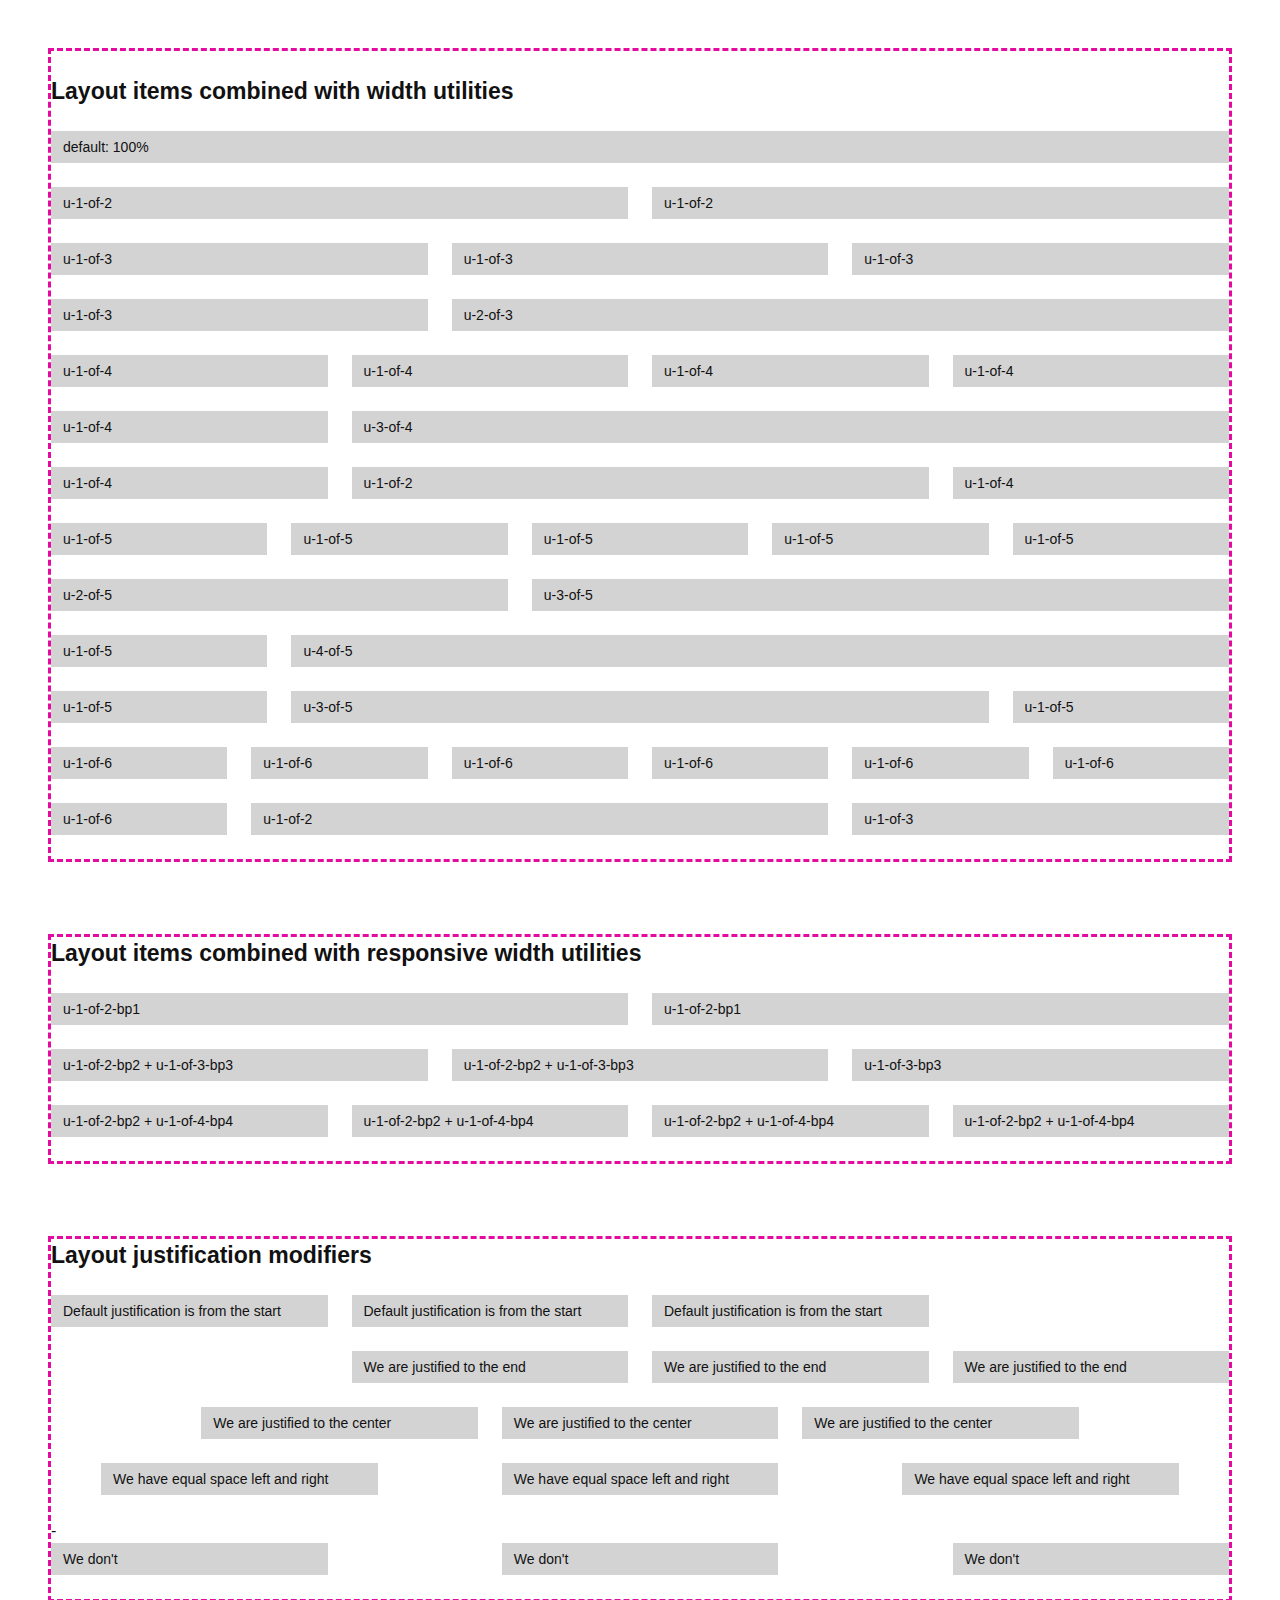
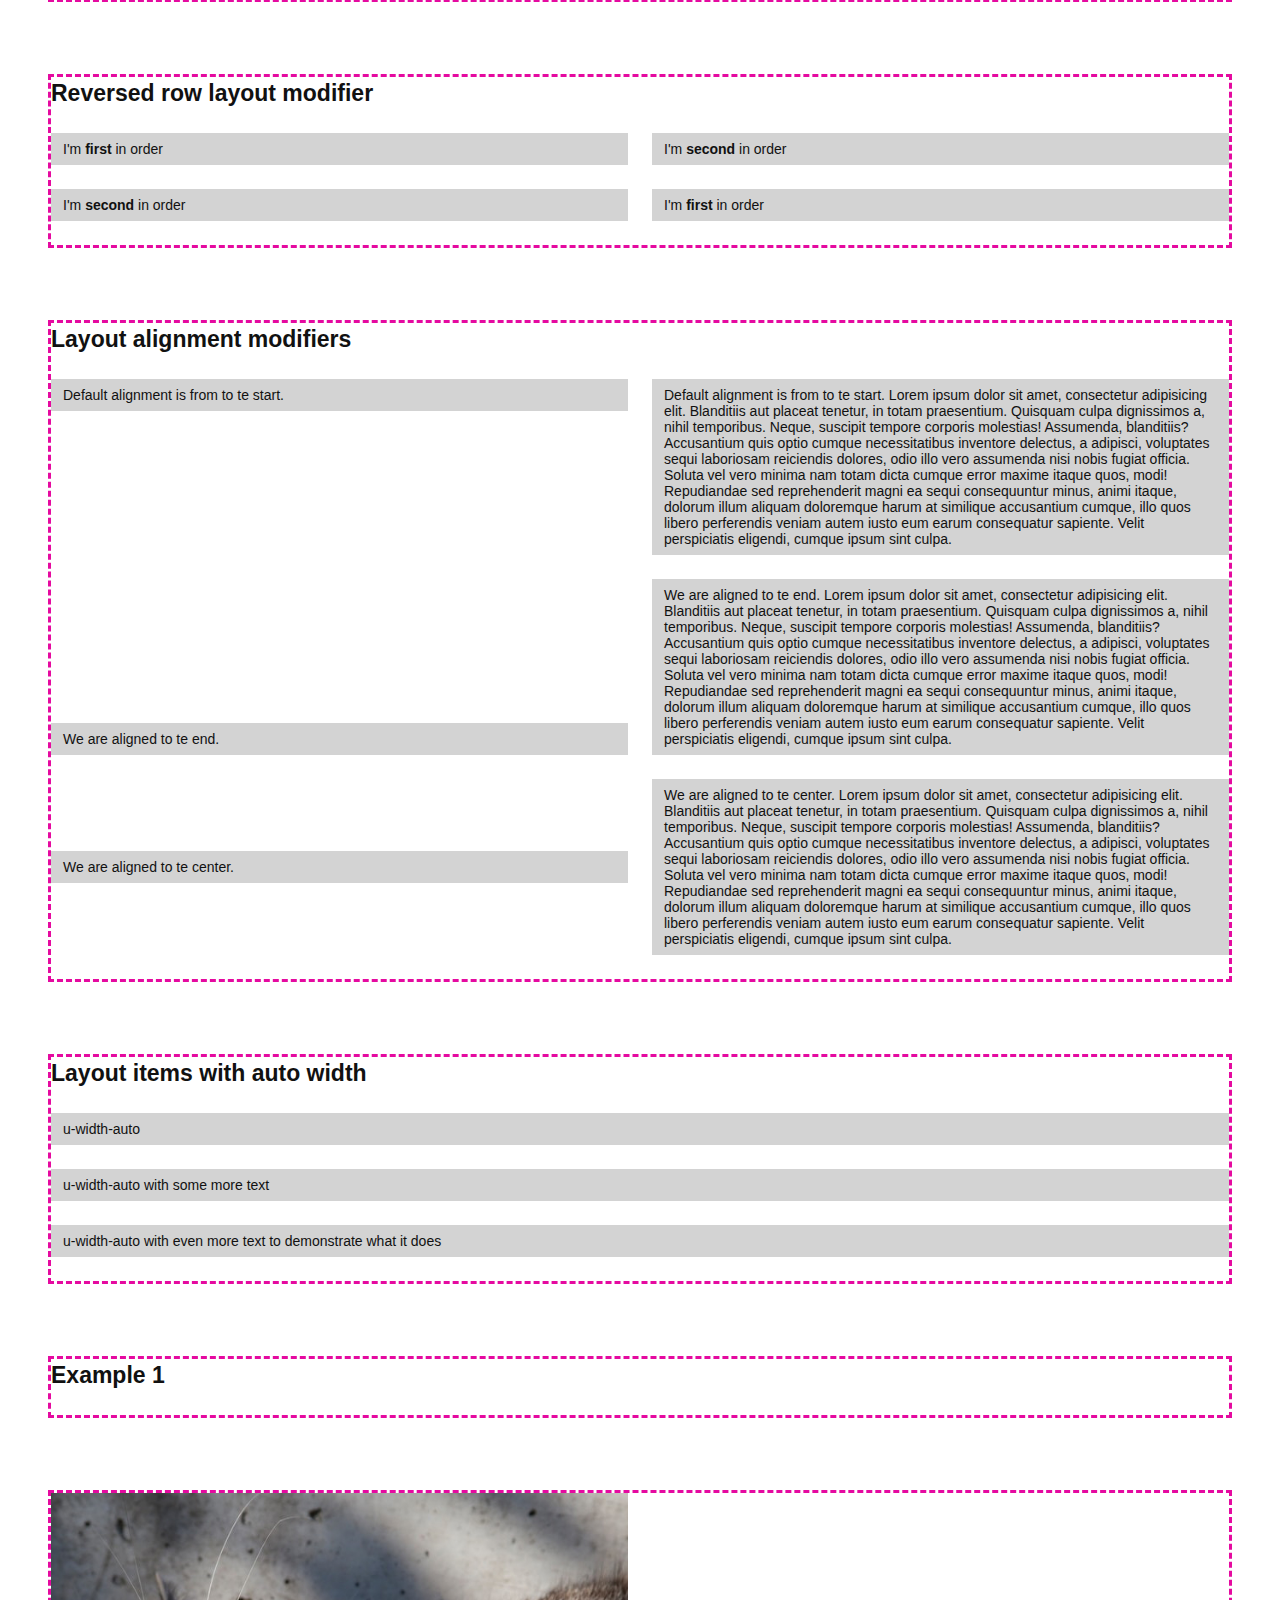
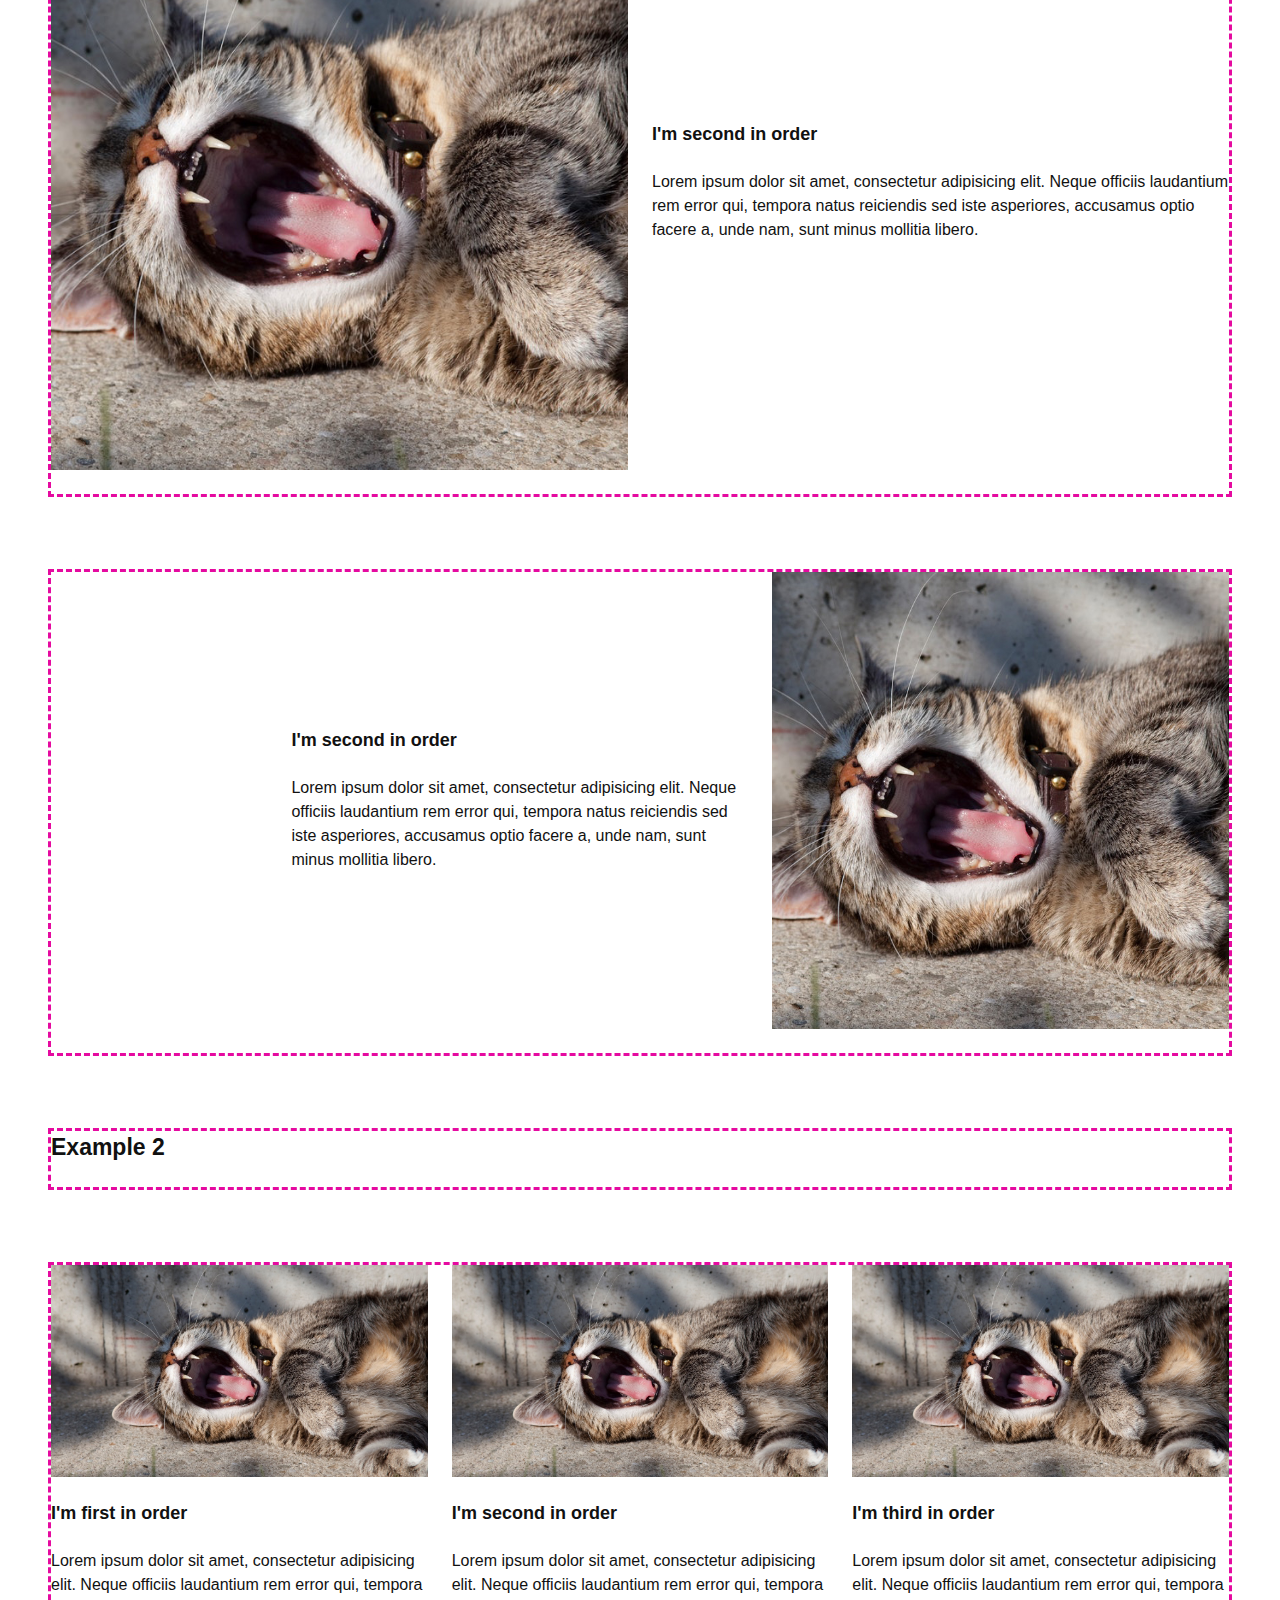
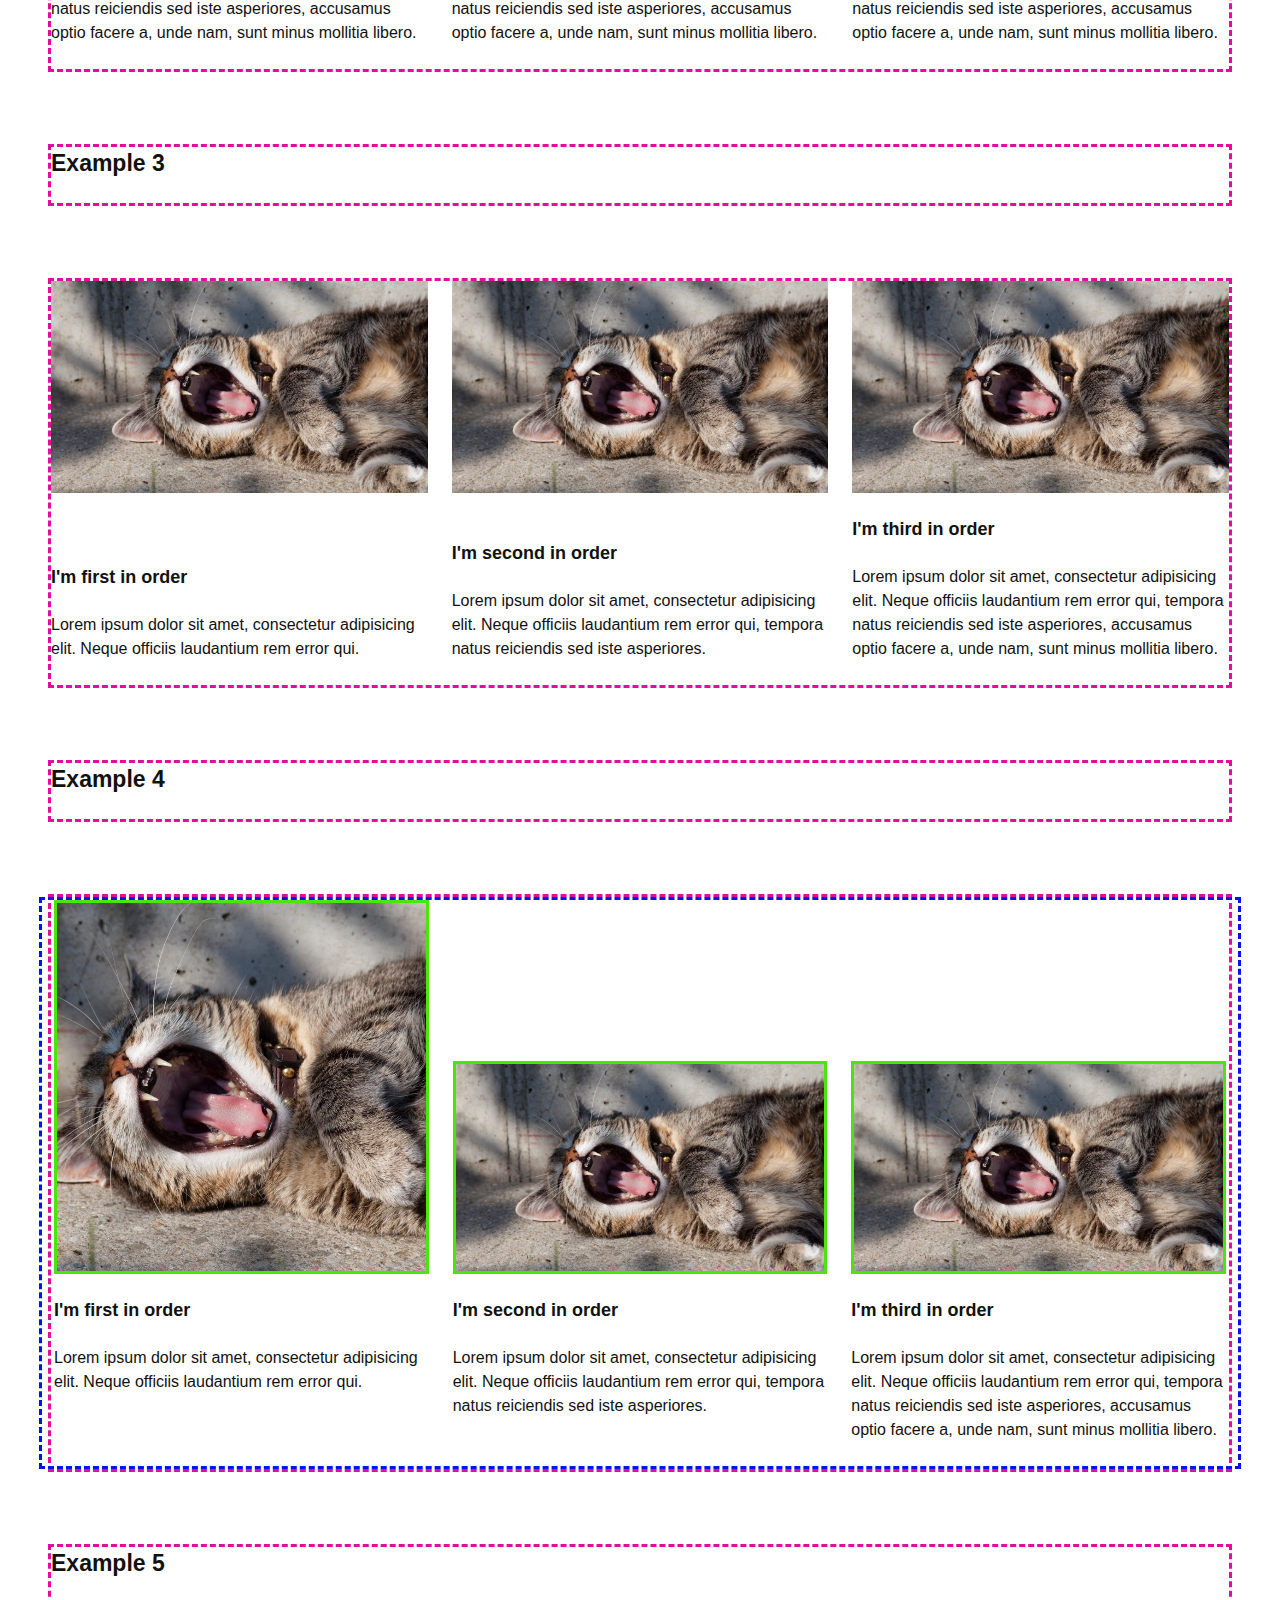
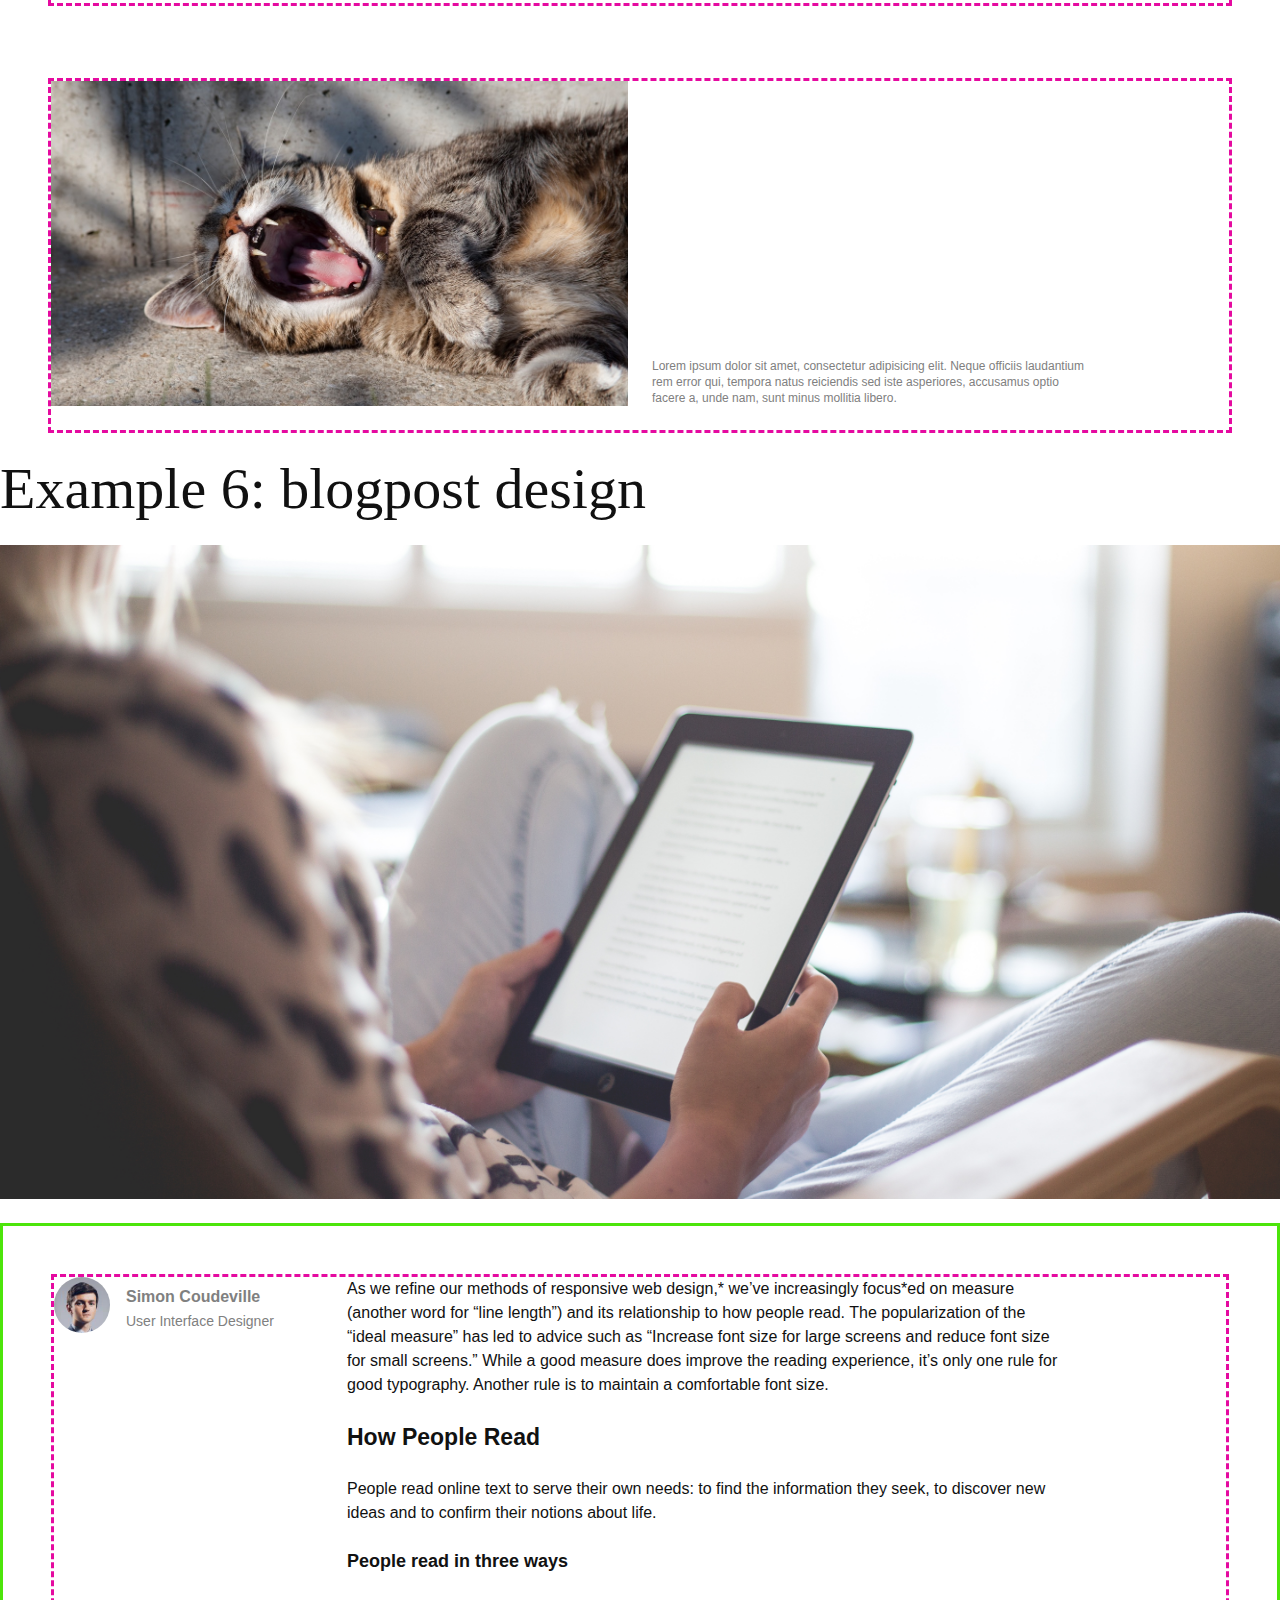
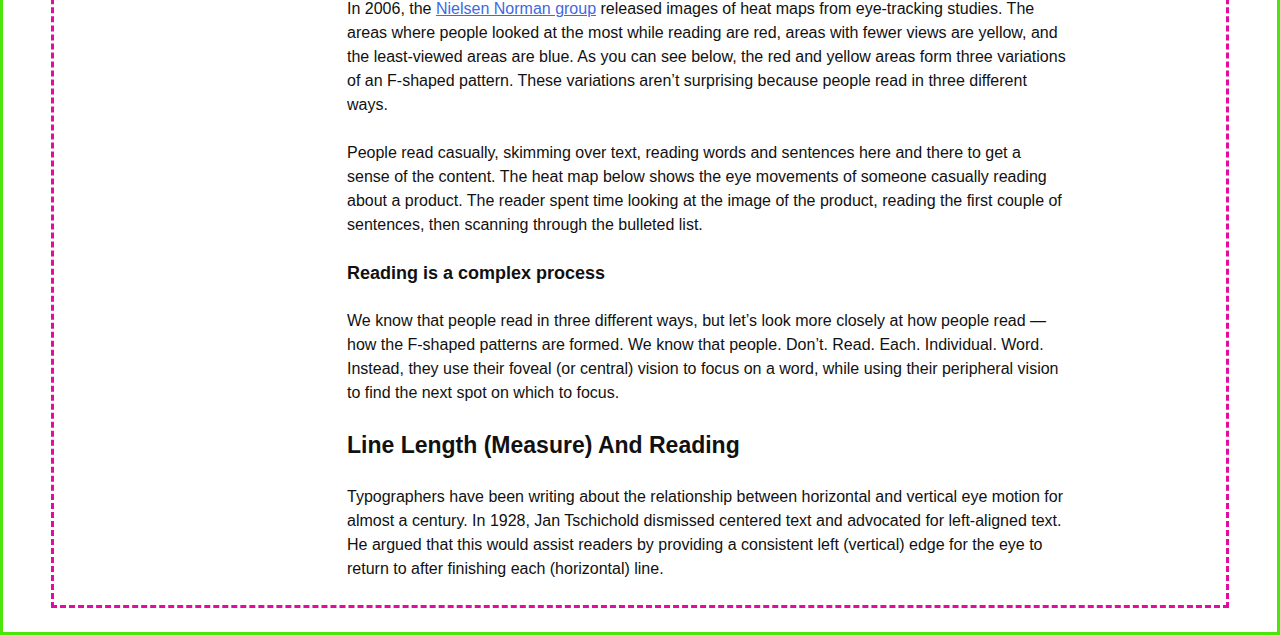
==== commit 5add474c: "Oefenen examen" ====
--- a/layout.html
+++ b/layout.html
@@ -20,7 +20,23 @@
 
 <body>
     <section class="o-row o-row--lg">
+        
         <div class="o-container">
+
+            <div class="o-layout__item">
+                <p></p>
+            </div>
+            <div class="o-layout__item">
+                <p></p>
+            </div>
+            <div class="o-layout__item">
+                <p></p>
+            </div>
+            <div class="o-layout__item">
+                <p></p>
+            </div>  
+
+
             <h2>Layout items combined with width utilities</h2>
             <div class="o-layout o-layout--gutter">
                 <div class="o-layout__item u-1-of-1">
@@ -174,8 +190,10 @@
             </div>
         </div>
     </section>
+
     <section class="o-row o-row--lg">
         <div class="o-container">
+            <!--- Justify start --> 
             <h2>Layout justification modifiers</h2>
             <div class="o-layout o-layout--gutter">
                 <div class="o-layout__item u-1-of-4-bp2">
@@ -188,6 +206,7 @@
                     <p class="c-layout-block c-layout-block--ellipsis">Default justification is from the start</p>
                 </div>
             </div>
+            <!--- Justify end -->
             <div class="o-layout o-layout--gutter o-layout--justify-end">
                 <div class="o-layout__item u-1-of-4-bp2">
                     <p class="c-layout-block c-layout-block--ellipsis">We are justified to the end</p>
@@ -199,6 +218,7 @@
                     <p class="c-layout-block c-layout-block--ellipsis">We are justified to the end</p>
                 </div>
             </div>
+            <!--- Justify center -->
             <div class="o-layout o-layout--gutter o-layout--justify-center">
                 <div class="o-layout__item u-1-of-4-bp2">
                     <p class="c-layout-block c-layout-block--ellipsis">We are justified to the center</p>
@@ -210,6 +230,7 @@
                     <p class="c-layout-block c-layout-block--ellipsis">We are justified to the center</p>
                 </div>
             </div>
+            <!--- Justify Space around -->
             <div class="o-layout o-layout--gutter o-layout--justify-space-around">
                 <div class="o-layout__item u-1-of-4-bp2">
                     <p class="c-layout-block c-layout-block--ellipsis">We have equal space left and right</p>
@@ -221,6 +242,7 @@
                     <p class="c-layout-block c-layout-block--ellipsis">We have equal space left and right</p>
                 </div>
             </div>
+            <!--- Justify Space between -->-
             <div class="o-layout o-layout--gutter o-layout--justify-space-between">
                 <div class="o-layout__item u-1-of-4-bp2">
                     <p class="c-layout-block c-layout-block--ellipsis">We don't </p>
@@ -234,9 +256,11 @@
             </div>
         </div>
     </section>
+
     <section class="o-row o-row--lg">
         <div class="o-container">
             <h2>Reversed row layout modifier</h2>
+            <!-- Row normal -->
             <div class="o-layout o-layout--gutter">
                 <div class="o-layout__item u-1-of-2-bp2">
                     <p class="c-layout-block c-layout-block--ellipsis">I'm <strong>first</strong> in order</p>
@@ -245,6 +269,7 @@
                     <p class="c-layout-block c-layout-block--ellipsis">I'm <strong>second</strong> in order</p>
                 </div>
             </div>
+            <!-- Row Reverse -->
             <div class="o-layout o-layout--gutter o-layout--row-reverse">
                 <div class="o-layout__item u-1-of-2-bp2">
                     <p class="c-layout-block c-layout-block--ellipsis">I'm <strong>first</strong> in order</p>
@@ -255,6 +280,7 @@
             </div>
         </div>
     </section>
+
     <section class="o-row o-row--lg">
         <div class="o-container">
             <h2>Layout alignment modifiers</h2>
@@ -275,6 +301,7 @@
                         culpa.</p>
                 </div>
             </div>
+            <!--Aling to end-->
             <div class="o-layout o-layout--gutter o-layout--align-end">
                 <div class="o-layout__item u-1-of-2-bp2">
                     <p class="c-layout-block">We are aligned to te end.</p>
@@ -292,6 +319,7 @@
                         culpa.</p>
                 </div>
             </div>
+            <!--Aling to Center-->
             <div class="o-layout o-layout--gutter o-layout--align-center">
                 <div class="o-layout__item u-1-of-2-bp2">
                     <p class="c-layout-block">We are aligned to te center.</p>
@@ -327,6 +355,7 @@
             </div>
         </div>
     </section>
+    <!--Oefening 1-->
     <section>
         <header class="o-row o-row--lg">
             <div class="o-container">
@@ -335,13 +364,13 @@
         </header>
         <article class="o-row o-row--lg">
             <div class="o-container">
-                <div class="o-layout">
-                    <div class="o-layout__item">
+                <div class="o-layout o-layout--align-center o-layout--gutter">
+                    <div class="o-layout__item u-1-of-2-bp2">
                         <figure>
                             <img src="img/yawning-cat-square.jpg" alt="This is a picture of a yawning cat">
                         </figure>
                     </div>
-                    <div class="o-layout__item">
+                    <div class="o-layout__item u-1-of-2-bp2">
                         <h3>I'm second in order</h3>
                         <p>
                             Lorem ipsum dolor sit amet, consectetur adipisicing elit. Neque officiis laudantium rem
@@ -354,13 +383,13 @@
         </article>
         <article class="o-row o-row--lg">
             <div class="o-container">
-                <div class="o-layout">
-                    <div class="o-layout__item">
+                <div class="o-layout o-layout--align-center o-layout--gutter o-layout--row-reverse">
+                    <div class="o-layout__item u-1-of-2-bp2 u-2-of-5-bp4">
                         <figure>
                             <img src="img/yawning-cat-square.jpg" alt="This is a picture of a yawning cat">
                         </figure>
                     </div>
-                    <div class="o-layout__item">
+                    <div class="o-layout__item u-1-of-2-bp2 u-2-of-5-bp4">
                         <h3>I'm second in order</h3>
                         <p>
                             Lorem ipsum dolor sit amet, consectetur adipisicing elit. Neque officiis laudantium rem
@@ -372,6 +401,7 @@
             </div>
         </article>
     </section>
+    <!--Oefening 2-->
     <section>
         <header class="o-row o-row--lg">
             <div class="o-container">
@@ -380,8 +410,8 @@
         </header>
         <div class="o-row o-row--lg">
             <div class="o-container">
-                <div class="o-layout">
-                    <article class="o-layout__item">
+                <div class="o-layout o-layout--gutter">
+                    <article class="o-layout__item u-1-of-2-bp2 u-1-of-3-bp3">
                         <figure>
                             <img src="img/yawning-cat.jpeg" alt="This is a picture of a yawning cat">
                         </figure>
@@ -392,7 +422,7 @@
                             sunt minus mollitia libero.
                         </p>
                     </article>
-                    <article class="o-layout__item">
+                    <article class="o-layout__item  u-1-of-2-bp2 u-1-of-3-bp3">
                         <figure>
                             <img src="img/yawning-cat.jpeg" alt="This is a picture of a yawning cat">
                         </figure>
@@ -403,7 +433,7 @@
                             sunt minus mollitia libero.
                         </p>
                     </article>
-                    <article class="o-layout__item">
+                    <article class="o-layout__item  u-1-of-2-bp2 u-1-of-3-bp3">
                         <figure>
                             <img src="img/yawning-cat.jpeg" alt="This is a picture of a yawning cat">
                         </figure>
@@ -418,6 +448,7 @@
             </div>
         </div>
     </section>
+    <!--Oefening 3-->
     <section>
         <header class="o-row o-row--lg">
             <div class="o-container">
@@ -426,8 +457,8 @@
         </header>
         <div class="o-row o-row--lg">
             <div class="o-container">
-                <div class="o-layout">
-                    <article class="o-layout__item">
+                <div class="o-layout o-layout--gutter">
+                    <article class="o-layout__item u-1-of-2-bp2 u-1-of-3-bp3 o-layout o-layout--align-content-space-between">
                         <figure>
                             <img src="img/yawning-cat.jpeg" alt="This is a picture of a yawning cat">
                         </figure>
@@ -439,7 +470,7 @@
                             </p>
                         </div>
                     </article>
-                    <article class="o-layout__item">
+                    <article class="o-layout__item u-1-of-2-bp2 u-1-of-3-bp3 o-layout o-layout--align-content-space-between">
                         <figure>
                             <img src="img/yawning-cat.jpeg" alt="This is a picture of a yawning cat">
                         </figure>
@@ -451,7 +482,7 @@
                             </p>
                         </div>
                     </article>
-                    <article class="o-layout__item">
+                    <article class="o-layout__item u-1-of-2-bp2 u-1-of-3-bp3 o-layout o-layout--align-content-space-between">
                         <figure>
                             <img src="img/yawning-cat.jpeg" alt="This is a picture of a yawning cat">
                         </figure>
@@ -468,6 +499,7 @@
             </div>
         </div>
     </section>
+    <!--Oefening 4-->
     <section>
         <header class="o-row o-row--lg">
             <div class="o-container">
@@ -476,9 +508,9 @@
         </header>
         <div class="o-row o-row--lg">
             <div class="o-container">
-                <div class="o-layout">
-                    <article class="o-layout__item o-layout">
-                        <figure class="o-layout">
+                <div class="o-layout o-layout--gutter o-layout--align-baseline  test2">
+                    <article class="o-layout__item u-1-of-2-bp2 u-1-of-3-bp3 o-layout">
+                        <figure class="o-layout test">
                             <img src="img/yawning-cat-square.jpg" alt="This is a picture of a yawning cat">
                         </figure>
                         <div>
@@ -489,8 +521,8 @@
                             </p>
                         </div>
                     </article>
-                    <article class="o-layout__item o-layout">
-                        <figure class="o-layout">
+                    <article class="o-layout__item u-1-of-2-bp2 u-1-of-3-bp3 o-layout">
+                        <figure class="o-layout  test">
                             <img src="img/yawning-cat.jpeg" alt="This is a picture of a yawning cat">
                         </figure>
                         <div>
@@ -501,8 +533,8 @@
                             </p>
                         </div>
                     </article>
-                    <article class="o-layout__item o-layout">
-                        <figure class="o-layout">
+                    <article class="o-layout__item u-1-of-2-bp2 u-1-of-3-bp3 o-layout">
+                        <figure class="o-layout test">
                             <img src="img/yawning-cat.jpeg" alt="This is a picture of a yawning cat">
                         </figure>
                         <div>
@@ -518,6 +550,7 @@
             </div>
         </div>
     </section>
+    <!--Oefening 5-->
     <section>
         <header class="o-row o-row--lg">
             <div class="o-container">
@@ -527,11 +560,11 @@
         <div class="o-row o-row--lg">
             <div class="o-container">
                 <figure>
-                    <div class="o-layout">
-                        <div class="o-layout__item">
-                            <img src="img/yawning-cat.jpeg" alt="This is a picture of a yawning cat">
-                        </div>
-                        <div class="o-layout__item">
+                    <div class="o-layout o-layout--gutter o-layout--align-end">
+                        <div class="o-layout__item u-1-of-2-bp2">
+                            <img src="img/yawning-cat.jpeg" alt="This is a picture of a yawning cat">
+                        </div>
+                        <div class="o-layout__item u-1-of-2-bp2">
                             <figcaption class="u-max-width-sm">Lorem ipsum dolor sit amet, consectetur adipisicing elit.
                                 Neque officiis laudantium rem error qui, tempora natus reiciendis sed iste asperiores,
                                 accusamus optio facere a, unde nam, sunt minus mollitia libero.</figcaption>
@@ -541,7 +574,8 @@
             </div>
         </div>
     </section>
-    <section>
+    <!--Oefening 6-->
+    <ectiosn>
         <header>
             <div>
                 <h1>Example 6: blogpost design</h1>
@@ -556,22 +590,22 @@
                 <img srcset="img/picture-square@2x.jpg" alt="Picture of girl reading on a tablet">
             </picture>
         </figure>
-        <div>
-            <div>
-                <div>
-                    <div>
+        <div class="o-row o-row--lg test">
+            <div class="o-container">
+                <div class="o-layout o-layout-gutter">
+                    <div class="o-layout__item u-1-of-4-bp3">
                         <figure class="c-author u-mb-xl-bp2">
-                            <img class="c-author__image" src="img/avatar.jpg" alt="Simon Coudeville">
+                            <img class="c-author__avatar" src="img/avatar.jpg" alt="Simon Coudeville">
                             <figcaption class="c-author__caption">
                                 <h2 class="c-author__name">Simon Coudeville</h2>
-                                <p class="c-author__meta">
+                                <p class="c-author__title">
                                     User Interface Designer
                                 </p>
                             </figcaption>
                         </figure>
                     </div>
-                    <div>
-                        <div>
+                    <div  class="o-layout__item u-3-of-4-bp3">
+                        <div class="u-max-width-md">
                             <p>
                                 As we refine our methods of responsive web design,* we’ve increasingly focus*ed on
                                 measure (another word for “line length”) and its relationship to how people read. The
--- a/css/screen.css
+++ b/css/screen.css
@@ -19,8 +19,20 @@
     color: #111;
     -webkit-font-smoothing: antialiased;
     -moz-osx-font-smoothing: grayscale;
-}
-
+    box-sizing: border-box;
+
+
+
+}
+
+/* Padding langst binnekant */
+*,
+*::after,
+*::after {
+    box-sizing: inherit;
+}
+
+body
 /*
  * Remove text-shadow in selection highlight:
  * https://twitter.com/miketaylr/status/12228805301
@@ -135,7 +147,7 @@
     border: 0;
     height: 1px;
     background: LightGrey;
-    margin: 0 0 24px;
+    margin: 0 0 24px;ZZ
 }
 
 a {
@@ -158,40 +170,667 @@
 \*------------------------------------*/
 
 /*
-    Object: Object name
-    ---
-    Object description
-*/
+    Objects: Row
+    ---
+    Creates a horizontal row that stretches the viewport and adds padding around children
+*/
+
+.o-row {
+    padding: 24px 24px 0;
+    /* display: flow-root genereert een blokcontainerbox, en maakt de inhoud op met flow-opmaak. Het creëert altijd een nieuwe blok opmaak context voor zijn inhoud. */
+    /* Blijf in dit blok */ 
+    display: flow-root;
+
+}
+
+.o-row-sm {
+    padding: 0 0 0;
+    /* display: flow-root genereert een blokcontainerbox, en maakt de inhoud op met flow-opmaak. Het creëert altijd een nieuwe blok opmaak context voor zijn inhoud. */
+    /* Blijf in dit blok */ 
+    display: flow-root;
+
+}
+
+.o-row--primary {
+    background-color: #44C8F5;
+    color: #fff;
+}
+
+.o-row--dark {
+    background-color: #000;
+    color: #fff;
+}
+
+@media (min-width: 768px) {
+    .o-row--lg {
+        padding: 48px 48px 24px;
+    }
+}
+
+
+
+
+
+/*
+    Objects: Container
+    ---
+    Creates a horizontal container that sets de global max-width
+*/
+
+.o-container {
+    max-width: 90em;
+    /* 1em = 19px so 1440/19 = 90 */
+    /* center in css */
+    /* 
+      margin: 25px 50px 75px 100px;
+        margin: 25px 50px 75px 100px;
+        top margin is 25px
+        right margin is 50px
+        bottom margin is 75px
+        left margin is 100px
+
+    */ 
+    margin: 0 auto;
+    border-style: dashed;
+    border-color: #e50aa0;
+    
+
+}
+
+/*
+    Objects: Layout
+    ---
+    The layout object provides us with a column-style layout system. This object
+    contains the basic structural elements, but classes should be complemented
+    with width utilities
+*/
+
+.o-layout {
+    display: -webkit-flex;
+    display: -ms-flexbox;
+    display: flex;
+    flex-wrap: wrap;
+
+   /* border-style: solid;
+    border-color: #4ce50a; */
+    
+
+}
+
+.test {
+    border-style: solid;
+    border-color: #4ce50a;
+
+}
+
+.test2 {
+    border-style: dashed;
+    border-color: #0014eb;
+}
+
+.o-layout__item {
+    flex-basis: 100%;
+}
+
+/* gutter modifiers, these affect o-layout__item too */
+
+.o-layout--gutter {
+    /* Algineer items tov container */ 
+    margin: 0 -12px; 
+}
+
+
+
+.o-layout--gutter>.o-layout__item {
+    /*
+        Standaard hebben items geen gutter. We gaan die aanzetten door padding
+        links en rechts toe te voegen afhankelijk van de modifier op het o-layout block.
+    */ 
+    padding: 0 12px;
+}
+
+.o-layout--gutter-sm {
+    margin: 0 -6px;
+}
+
+.o-layout--gutter-sm>.o-layout__item {
+    padding: 0 6px;
+}
+
+.o-layout--gutter-lg {
+    padding: 0 -24px;
+}
+
+.o-layout--gutter-lg>.o-layout__item {
+    margin: 0 24px;
+}
+
+/* reverse horizontal row modifier */
+
+.o-layout--row-reverse {
+    flex-direction: row-reverse;
+}
+
+/* Horizontal alignment modifiers*/
+
+.o-layout--justify-start {
+    justify-content: start;
+}
+
+.o-layout--justify-end {
+    justify-content: end;
+
+}
+
+.o-layout--justify-center {
+    justify-content: center;
+
+}
+
+.o-layout--justify-space-around {
+    justify-content: space-around;
+
+}
+
+.o-layout--justify-space-between {
+    justify-content: space-between;
+}
+
+.o-layout--justify-space-evenly {
+    justify-content: space-evenly;
+}
+
+
+/* Vertical item alignment modifiers */
+
+.o-layout--align-start {
+    align-items: start;
+}
+
+.o-layout--align-end {
+    align-items: end;
+
+}
+
+.o-layout--align-center {
+    align-items: center;
+
+}
+
+.o-layout--align-baseline {
+    align-items: baseline;
+
+}
+
+/* Vertical content alignment modifiers. Only work if there is one than one flex item */
+
+.o-layout--align-content-start {
+    align-content: start;
+}
+
+.o-layout--align-content-end {
+    align-content: end;
+
+}
+
+.o-layout--align-content-center {
+    align-content: center;
+
+}
+
+.o-layout--align-content-space-around {
+    align-content: space-around;
+
+}
+
+.o-layout--align-content-space-between {
+    align-content: space-between;
+
+}
+
+.item_align_self {
+    align-self: flex-end;
+}
 
 /*------------------------------------*\
   #COMPONENTS
 \*------------------------------------*/
 
 /*
-    Component: Component name
-    ---
-    Component description
-*/
+    Component: layout block
+    ---
+    A small component to demonstrate the layout items
+*/
+
+.c-layout-block {
+    background-color: LightGrey;
+    padding: 8px 12px;
+    font-size: 14px;
+    line-height: 16px;
+}
+
+.c-layout-block--ellipsis {
+    overflow: hidden;
+    text-overflow: ellipsis;
+    white-space: nowrap;
+}
+
+/*
+    Component: Cat
+    ---
+    A small component to demonstrate the layout items
+*/
+
+.katImg {
+    margin-bottom: 0px;
+}
+
+/*
+    Component: Author
+    ---
+    A small component to demonstrate the layout items
+*/
+
+.c-author__avatar{
+    width: 56px;
+    height: 56px;
+    border-radius: 100%;
+}
+
+.c-author__name, .c-author__title {
+    margin-bottom: 0;
+}
+
+
+.c-author {
+    display: flex;
+    align-items: center;
+    gap: 16px;
+    margin-bottom: 24px;
+}
+
+.c-author__name {
+    font-size: 16px;
+    line-height: 24px;
+}
+
+.c-author__title {
+    font-family: "Inter Web", sans-serif;
+    font-size: 14px;
+    line-height: 24px;
+}
+
+
+
 
 /*------------------------------------*\
   #UTILITIES
 \*------------------------------------*/
 
 /*
+    Utility: Flex
+    ---
+    Utility classes to put specific flex properties onto elements
+    Will be mostly used on o-layout__item
+*/
+
+.u-flex-basis-auto {
+    flex-basis: auto !important;
+}
+
+.u-1-of-2 {
+    flex-basis: calc(100% / 2) !important;
+    /* 50% */ 
+}
+
+.u-1-of-3 {
+    flex-basis: calc(100% / 3) !important;
+    /* 33.33% */
+}
+
+.u-2-of-3 {
+    flex-basis: calc(100% / 3 * 2)  !important;
+    /* 66.66% */
+}
+
+.u-1-of-4 {
+    flex-basis: calc(100% / 4) !important;
+    /* 25% */
+}
+
+.u-2-of-4 {
+    flex-basis: calc(100% / 4*2) !important;
+    /* 50% */
+}
+
+.u-3-of-4 {
+    flex-basis: calc(100% / 4 * 3) !important;
+    /* 75% */
+}
+
+.u-1-of-5 {
+    flex-basis: calc(100% / 5) !important;
+    /* 20% */
+}
+
+.u-2-of-5 {
+    flex-basis: calc(100% / 5*2) !important;
+    /* 40% */
+}
+
+.u-3-of-5 {
+    flex-basis: calc(100% / 5*3) !important;
+    /* 60% */
+}
+
+.u-4-of-5 {
+    flex-basis: calc(100% / 5*4) !important;
+    /* 80% */
+}
+
+.u-1-of-6 {
+    flex-basis: calc(100% / 6) !important;
+    /* 16.66% */
+}
+
+.u-5-of-6 {
+    flex-basis: calc(100% / 6*5) !important;
+    /* 83.33% */
+}
+
+@media (min-width: 576px) {
+    .u-1-of-2-bp1 {
+        flex-basis: calc(100%/2);
+    }
+
+    .u-1-of-2-bp1 {
+        flex-basis: calc(100% / 2);
+    }
+
+    .u-1-of-3-bp1 {
+        flex-basis: calc(100% / 3);
+    }
+
+    .u-2-of-3-bp1 {
+        flex-basis: calc(100% / 3 * 2);
+    }
+
+    .u-1-of-4-bp1 {
+        flex-basis: calc(100% / 4);
+    }
+
+    .u-2-of-4-bp1 {
+        flex-basis: calc(100% / 4*2);
+    }
+
+    .u-3-of-4-bp1 {
+        flex-basis: calc(100% / 4 * 3);
+    }
+
+    .u-1-of-5-bp1 {
+        flex-basis: calc(100% / 5);
+    }
+
+    .u-2-of-5-bp1 {
+        flex-basis: calc(100% / 5*2);
+
+    }
+
+    .u-3-of-5-bp1 {
+        flex-basis: calc(100% / 5*3);
+
+    }
+
+    .u-4-of-5-bp1 {
+        flex-basis: calc(100% / 5*4);
+
+    }
+
+    .u-1-of-6-bp1 {
+        flex-basis: calc(100% / 6);
+
+    }
+
+    .u-5-of-6-bp1 {
+        flex-basis: calc(100% / 6*5);
+    }
+
+}
+
+@media (min-width: 768px) {
+    .u-1-of-2-bp2 {
+        flex-basis: calc(100%/2);
+    }
+
+    .u-1-of-2-bp2 {
+        flex-basis: calc(100%/2);
+    }
+
+    .u-1-of-2-bp2 {
+        flex-basis: calc(100% / 2);
+    }
+
+    .u-1-of-3-bp2 {
+        flex-basis: calc(100% / 3);
+    }
+
+    .u-2-of-3-bp2 {
+        flex-basis: calc(100% / 3 * 2);
+    }
+
+    .u-1-of-4-bp2 {
+        flex-basis: calc(100% / 4);
+    }
+
+    .u-2-of-4-bp2 {
+        flex-basis: calc(100% / 4*2);
+    }
+
+    .u-3-of-4-bp2 {
+        flex-basis: calc(100% / 4 * 3);
+    }
+
+    .u-1-of-5-bp2 {
+        flex-basis: calc(100% / 5);
+    }
+
+    .u-2-of-5-bp2 {
+        flex-basis: calc(100% / 5*2);
+
+    }
+
+    .u-3-of-5-bp2 {
+        flex-basis: calc(100% / 5*3);
+
+    }
+
+    .u-4-of-5-bp2 {
+        flex-basis: calc(100% / 5*4);
+
+    }
+
+    .u-1-of-6-bp2 {
+        flex-basis: calc(100% / 6);
+
+    }
+
+    .u-5-of-6-bp2 {
+        flex-basis: calc(100% / 6*5);
+    }
+}
+
+@media (min-width: 992px) {
+    .u-1-of-2-bp3 {
+        flex-basis: calc(100%/2);
+    }
+
+    .u-1-of-2-bp3 {
+        flex-basis: calc(100%/2);
+    }
+
+    .u-1-of-2-bp3 {
+        flex-basis: calc(100%/2);
+    }
+
+    .u-1-of-2-bp3 {
+        flex-basis: calc(100% / 2);
+    }
+
+    .u-1-of-3-bp3 {
+        flex-basis: calc(100% / 3);
+    }
+
+    .u-2-of-3-bp3 {
+        flex-basis: calc(100% / 3 * 2);
+    }
+
+    .u-1-of-4-bp3 {
+        flex-basis: calc(100% / 4);
+    }
+
+    .u-2-of-4-bp3 {
+        flex-basis: calc(100% / 4*2);
+    }
+
+    .u-3-of-4-bp3 {
+        flex-basis: calc(100% / 4 * 3);
+    }
+
+    .u-1-of-5-bp3 {
+        flex-basis: calc(100% / 5);
+    }
+
+    .u-2-of-5-bp3 {
+        flex-basis: calc(100% / 5*2);
+
+    }
+
+    .u-3-of-5-bp3 {
+        flex-basis: calc(100% / 5*3);
+
+    }
+
+    .u-4-of-5-bp3 {
+        flex-basis: calc(100% / 5*4);
+
+    }
+
+    .u-1-of-6-bp3 {
+        flex-basis: calc(100% / 6);
+
+    }
+
+    .u-5-of-6-bp3 {
+        flex-basis: calc(100% / 6*5);
+    }
+}
+
+@media (min-width: 1200px) {
+    .u-1-of-2-bp4 {
+        flex-basis: calc(100%/2);
+    }
+
+    .u-1-of-2-bp4 {
+        flex-basis: calc(100%/2);
+    }
+
+    .u-1-of-2-bp4 {
+        flex-basis: calc(100%/2);
+    }
+
+    .u-1-of-2-bp4 {
+        flex-basis: calc(100%/2);
+    }
+
+    .u-1-of-2-bp4 {
+        flex-basis: calc(100% / 2);
+    }
+
+    .u-1-of-3-bp4 {
+        flex-basis: calc(100% / 3);
+    }
+
+    .u-2-of-3-bp4 {
+        flex-basis: calc(100% / 3 * 2);
+    }
+
+    .u-1-of-4-bp4 {
+        flex-basis: calc(100% / 4);
+    }
+
+    .u-2-of-4-bp4 {
+        flex-basis: calc(100% / 4*2);
+    }
+
+    .u-3-of-4-bp4 {
+        flex-basis: calc(100% / 4 * 3);
+    }
+
+    .u-1-of-5-bp4 {
+        flex-basis: calc(100% / 5);
+    }
+
+    .u-2-of-5-bp4 {
+        flex-basis: calc(100% / 5*2);
+
+    }
+
+    .u-3-of-5-bp4 {
+        flex-basis: calc(100% / 5*3);
+
+    }
+
+    .u-4-of-5-bp4 {
+        flex-basis: calc(100% / 5*4);
+
+    }
+
+    .u-1-of-6-bp4 {
+        flex-basis: calc(100% / 6);
+
+    }
+
+    .u-5-of-6-bp4 {
+        flex-basis: calc(100% / 6*5);
+    }
+}
+
+
+/*
     Utilities: max-width
     ---
-    Utility classes to put specific max widths onto elements.
+    Utility classes to put specific max widths onto elements
+*/
+
+/*
+    Utilities: max-width
+    ---
+    Utility classes to put specific max widths onto elements
 */
 
 .u-max-width-sm {
-    max-width: 36em;
-}
-
-/*
-    Utility: Utility name
-    ---
-    Utility description
-*/
+    max-width: 36em !important;
+}
+
+.u-max-width-md {
+    max-width: 45em !important;
+
+}
+
+.u-max-width-lg {
+    max-width: 60em !important;
+
+}
+
+.u-max-width-xl {
+    max-width: 75em !important;
+
+}
+
+.u-max-width-none {
+    max-width: none !important;
+}
+
 
 /*------------------------------------*\
   #MEDIA
@@ -233,6 +872,7 @@
 */
 
 @media print {
+
     *,
     *:before,
     *:after {
@@ -243,16 +883,20 @@
         box-shadow: none !important;
         text-shadow: none !important;
     }
+
     a,
     a:visited {
         text-decoration: underline;
     }
+
     a[href]:after {
-        content: " (" attr(href) ")";
-    }
+        content: " ("attr(href) ")";
+    }
+
     abbr[title]:after {
-        content: " (" attr(title) ")";
-    }
+        content: " ("attr(title) ")";
+    }
+
     /*
      * Don't show links that are fragment identifiers,
      * or use the `javascript:` pseudo protocol
@@ -261,14 +905,17 @@
     a[href^="javascript:"]:after {
         content: "";
     }
+
     pre {
         white-space: pre-wrap !important;
     }
+
     pre,
     blockquote {
         border: 1px solid #999;
         page-break-inside: avoid;
     }
+
     /*
      * Printing Tables:
      * http://css-discuss.incutio.com/wiki/Printing_Tables
@@ -276,18 +923,22 @@
     thead {
         display: table-header-group;
     }
+
     tr,
     img {
         page-break-inside: avoid;
     }
+
     p,
     h2,
     h3 {
         orphans: 3;
         widows: 3;
     }
+
     h2,
     h3 {
         page-break-after: avoid;
     }
 }
+
